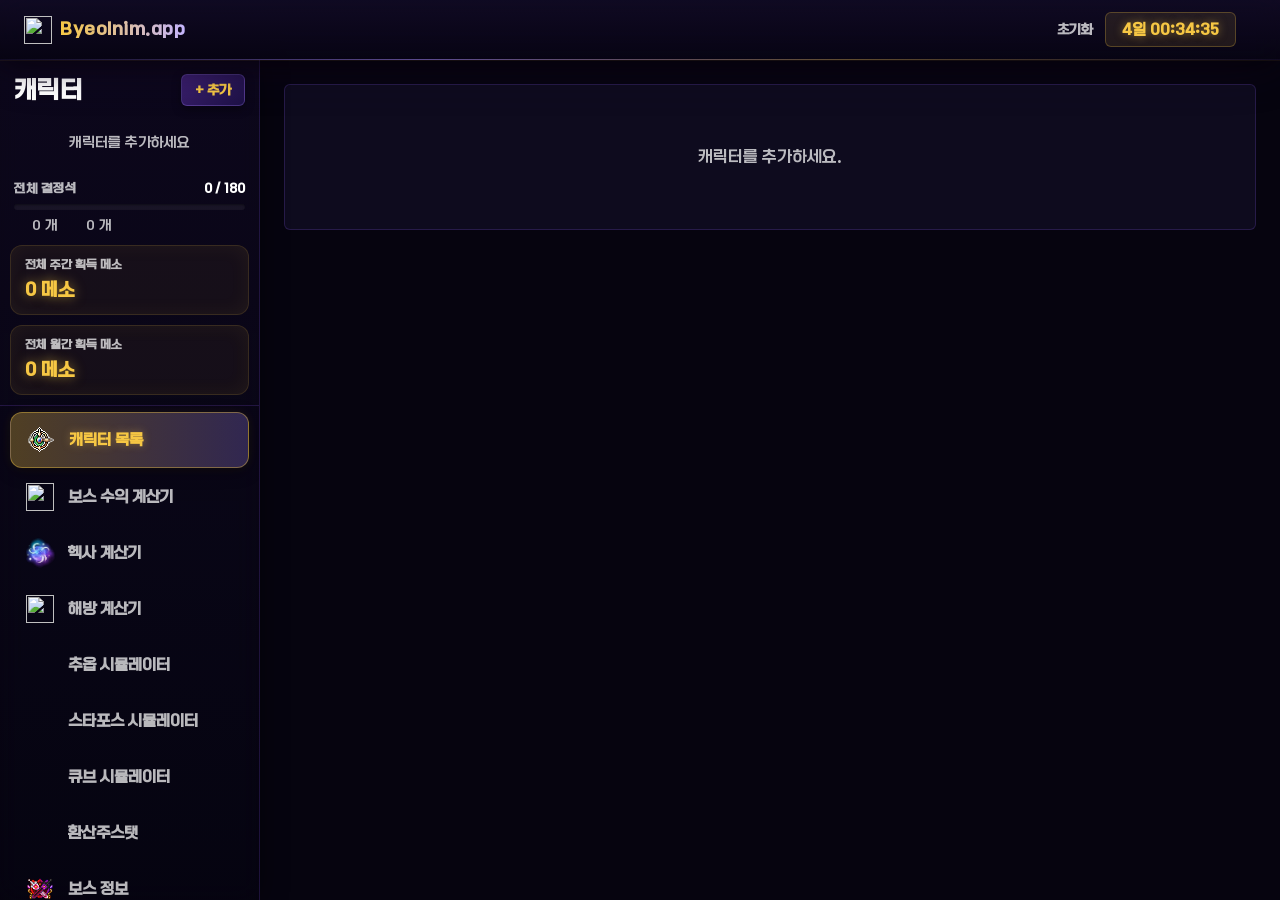
==== GMS_WEEK_BOSS/index.html @ 5c8f7746 "fix: 설정 버튼 사이드바 nav 목록에 포함" ====
<!DOCTYPE html>
<html lang="ko">
<head>
  <meta charset="UTF-8" />
  <meta name="viewport" content="width=device-width, initial-scale=1.0" />
  <title>Byeolnim.app</title>
  <link rel="stylesheet" href="style.css" />
  <link rel="icon" href="images/etc/MapleStory_logo.png" type="image/png" />
</head>
<body>

<!-- ═══════════ HEADER ═══════════ -->
<header class="header">
  <button class="hamburger" id="btnHamburger" aria-label="메뉴"><span></span><span></span><span></span></button>
  <div class="header__logo" id="headerLogo" style="cursor:pointer">
    <img src="images/etc/MapleStory_logo.png" class="header__maple-img" alt="">
    <span class="header__title">Byeolnim.app</span>
  </div>
  <div class="header__center">
    <span class="header__rlabel">초기화</span>
    <span class="header__timer" id="resetTimer">--일 --:--:--</span>
  </div>
  <div class="header__right"></div>
</header>

<!-- ═══════════ APP BODY ═══════════ -->
<div class="app">

  <div class="sidebar-overlay" id="sidebarOverlay"></div>

  <!-- ── SIDEBAR ── -->
  <aside class="sidebar">
    <!-- 캐릭터 영역 -->
    <div class="sb-char-area">
      <div class="sb-char-head">
        <span class="sb-label">캐릭터</span>
        <button class="sbtn sbtn--add" id="btnAddChar">+ 추가</button>
      </div>
      <ul class="char-list" id="charList"></ul>
      <div class="crystal-bar">
        <div class="crystal-bar__row">
          <span class="crystal-bar__label">전체 결정석</span>
          <span class="crystal-bar__count" id="totalCrystalCount">0 / 180</span>
        </div>
        <div class="crystal-bar__track"><div class="crystal-bar__fill" id="totalCrystalFill" style="width:0%"></div></div>
        <div class="crystal-bar__detail">
          <span class="crystal-bar__type"><img src="images/icons/daily.webp" class="crystal-icon" alt=""><span id="totalCrystalWeekly">0</span>개</span>
          <span class="crystal-bar__type"><img src="images/icons/monthly.webp" class="crystal-icon" alt=""><span id="totalCrystalMonthly">0</span>개</span>
        </div>
      </div>
      <div class="sb-weekmeso">
        <span class="sb-weekmeso__label">전체 주간 획득 메소</span>
        <span class="sb-weekmeso__val" id="totalWeekMeso">0 메소</span>
      </div>
      <div class="sb-weekmeso">
        <span class="sb-weekmeso__label">전체 월간 획득 메소</span>
        <span class="sb-weekmeso__val" id="totalMonthMeso">0 메소</span>
      </div>
    </div>

    <!-- 네비게이션 -->
    <nav class="sb-nav">
      <button class="sb-nav__item active" data-sec="charinfo">
        <span class="sb-nav__icon-wrap"><img class="sb-nav__icon" src="images/icons/info.webp" alt="" onerror="this.style.display='none'"></span><span>캐릭터 목록</span>
      </button>
      <button class="sb-nav__item" data-sec="boss">
        <span class="sb-nav__icon-wrap"><img class="sb-nav__icon" src="images/icons/daily.webp" alt=""></span><span>보스 수익 계산기</span>
      </button>
      <button class="sb-nav__item" data-sec="hexa">
        <span class="sb-nav__icon-wrap"><img class="sb-nav__icon" src="images/icons/fragment.webp" alt=""></span><span>헥사 계산기</span>
      </button>
      <button class="sb-nav__item" data-sec="liberation">
        <span class="sb-nav__icon-wrap"><img class="sb-nav__icon" src="images/icons/Destiny.webp" alt=""></span><span>해방 계산기</span>
      </button>
      <button class="sb-nav__item" data-sec="addoption">
        <span class="sb-nav__icon-wrap"><img class="sb-nav__icon" src="images/icons/Black_Rebirth_Flame.png" alt="" onerror="this.style.display='none'"></span><span>추옵 시뮬레이터</span>
      </button>
      <button class="sb-nav__item" data-sec="starforce">
        <span class="sb-nav__icon-wrap"><img class="sb-nav__icon" src="images/icons/Golden_Hammer.png" alt="" onerror="this.style.display='none'"></span><span>스타포스 시뮬레이터</span>
      </button>
      <button class="sb-nav__item" data-sec="cube">
        <span class="sb-nav__icon-wrap"><img class="sb-nav__icon" src="images/icons/Cube.png" alt="" onerror="this.style.display='none'"></span><span>큐브 시뮬레이터</span>
      </button>
      <button class="sb-nav__item" data-sec="statocr">
        <span class="sb-nav__icon-wrap"><img class="sb-nav__icon" src="images/icons/Etc_Magic_Whetstone.png" alt="" onerror="this.style.display='none'"></span><span>환산주스탯</span>
      </button>
      <button class="sb-nav__item" data-sec="bosshp">
        <span class="sb-nav__icon-wrap"><img class="sb-nav__icon" src="images/icons/boss.webp" alt="" onerror="this.style.display='none'"></span><span>보스 정보</span>
      </button>
      <button class="sb-nav__item" id="sbBtnSettings">
        <span class="sb-nav__icon-wrap"></span><span>설정</span>
      </button>
    </nav>
  </aside>

  <!-- ── MAIN ── -->
  <main class="content">

    <!-- ══════ 캐릭터 정보 ══════ -->
    <section class="sec active" id="sec-charinfo">
      <div id="charInfoBody"></div>
    </section>

    <!-- ══════ 주보 트래커 ══════ -->
    <section class="sec" id="sec-boss">
      <div class="boss-panel">
        <div class="boss-panel__head">
          <span class="boss-panel__charname" id="bossCharName">캐릭터를 선택하세요</span>
          <div class="boss-panel__headr">
            <span class="boss-crystal-count" id="btnCrystalCount"></span>
            <button class="pill pill--red" id="btnResetBoss">초기화</button>
          </div>
        </div>
        <div class="boss-table-wrap">
          <table class="boss-table">
            <colgroup><col style="width:300px"/><col/><col style="width:130px"/><col style="width:200px"/></colgroup>
            <thead><tr><th>보스</th><th>난이도 선택</th><th>파티원</th><th>수익</th></tr></thead>
            <tbody id="bossTableBody"></tbody>
          </table>
        </div>
        <!-- 대여템 섹션 -->
        <div class="rental-section">
          <div class="rental-header">
            <span class="rental-title">아이템 대여</span>
            <span class="rental-cost-label" id="rentalCostLabel"></span>
          </div>
          <div class="rental-slots" id="rentalSlots"></div>
          <div class="rental-footer">
            <label class="rental-wed-label">
              <input type="checkbox" id="rentalWed" />
              수요일 대여 : 1회 대여 후 2주치 격파
            </label>
            <span class="rental-notice">(수요일 대여 체크 시, 주간 결산보다 월말 결산이 정확합니다)</span>
          </div>
        </div>
        <div class="boss-total">
          <span class="boss-total__label">이번 주 예상 수익</span>
          <span class="boss-total__val" id="weeklyTotal">0 메소</span>
        </div>
        <div class="boss-total boss-total--month">
          <span class="boss-total__label">이번 달 예상 수익 <span class="boss-total__sub" id="monthResetCount"></span></span>
          <span class="boss-total__val boss-total__val--month" id="monthlyTotal">0 메소</span>
        </div>
      </div>
    </section>

    <!-- ══════ 헥사 계산기 ══════ -->
    <section class="sec" id="sec-hexa">
      <div class="sec-head"><h2 class="sec-title">헥사 매트릭스 솔 에르다 계산기</h2></div>

      <div class="hexa-layout">
        <!-- 입력 -->
        <div class="card">
          <div class="card__title">보유 현황</div>
          <div class="hexa-field-group">
            <div class="hexa-row">
              <span class="hexa-label"><img src="images/skill/Common/sol_erda.webp" class="hx-node-icon" alt="">보유 솔 에르다</span>
              <input class="inp" id="hxHaveSE" type="number" value="0" min="0" max="20" placeholder="0" />
            </div>
            <div class="hexa-row">
              <span class="hexa-label"><img src="images/skill/Common/fragment.webp" class="hx-node-icon" alt="">보유 솔 에르다 조각</span>
              <input class="inp" id="hxHaveSEF" type="number" value="0" min="0" placeholder="0" />
            </div>
          </div>

          <div class="card__title mt16">스킬 코어</div>
          <div id="hxSkillList" class="hexa-support-list"></div>

          <div class="card__title mt16">마스터리 코어</div>
          <div id="hxMasteryList" class="hexa-support-list"></div>

          <div class="card__title mt16">강화 코어</div>
          <div id="hxBoostList" class="hexa-support-list"></div>

          <div class="card__title mt16">공용 코어</div>
          <div id="hxCommonList" class="hexa-support-list"></div>

          <button class="sbtn sbtn--primary mt16 w100" id="hxCalc">계산하기</button>
        </div>

        <!-- 결과 -->
        <div class="card">
          <div class="card__title">필요량 계산 결과</div>
          <div id="hxResult" class="hexa-result">
            <p class="empty">계산하기를 눌러주세요.</p>
          </div>
        </div>
      </div>
    </section>

    <!-- ══════ 해방 계산기 ══════ -->
    <section class="sec" id="sec-addoption"></section>

    <section class="sec" id="sec-liberation">
      <div class="sec-head"><h2 class="sec-title">무기 해방 계산기</h2></div>

      <div class="lib-tabs">
        <button class="lib-tab active" data-lib="genesis"><img src="images/icons/Jenesis.png" class="lib-tab__icon" alt="">제네시스 해방</button>
        <button class="lib-tab" data-lib="destiny"><img src="images/icons/Destiny.webp" class="lib-tab__icon" alt="">데스티니 해방</button>
      </div>

      <div id="lib-genesis" class="lib-panel active"></div>
      <div id="lib-destiny" class="lib-panel"></div>
    </section>

    <!-- ══════ 스타포스 시뮬레이터 ══════ -->
    <section class="sec" id="sec-starforce">
      <div class="sec-head"><h2 class="sec-title">스타포스 시뮬레이터</h2></div>
      <!-- 탭 -->
      <div class="sf-tabs">
        <button class="sf-tab active" data-sftab="expected">기댓값 계산기</button>
        <button class="sf-tab" data-sftab="simulate">강화 시뮬레이터</button>
      </div>
      <hr class="sec-sep" />

      <!-- 공유 설정 + 우측 콘텐츠 -->
      <div class="sf-layout">
        <!-- 좌측: 공유 설정 카드 -->
        <div class="card" style="display:flex;flex-direction:column;gap:16px">
          <div>
            <div class="card__title">장비 설정</div>
            <div class="form-grid" style="grid-template-columns:1fr 1fr 1fr;gap:10px;margin-top:10px">
              <div class="field"><label class="field__label">장비 레벨</label><input class="inp" id="sfLevel" type="number" value="200" min="100" max="300" step="10" /></div>
              <div class="field"><label class="field__label">현재 스타포스</label><input class="inp" id="sfFrom" type="number" value="0" min="0" max="29" /></div>
              <div class="field"><label class="field__label">목표 스타포스</label><input class="inp" id="sfTo" type="number" value="22" min="1" max="30" /></div>
            </div>
          </div>
          <div>
            <div class="card__title">강화 단계 <span style="font-size:.75rem;font-weight:400;color:var(--text-sub)">(GMS 전용 · 15→22성)</span></div>
            <div id="sfStageGrid" style="margin-top:10px;display:flex;flex-direction:column;gap:6px"></div>
          </div>
          <div>
            <div class="card__title">스타포스 이벤트</div>
            <div class="sf-toggle-group" id="sfEventGroup" style="margin-top:8px">
              <button class="sf-toggle active" data-val="none">없음</button>
              <button class="sf-toggle" data-val="shining">샤이닝 스타포스</button>
            </div>
          </div>
          <div>
            <div class="card__title">MVP 할인</div>
            <div class="sf-toggle-group" id="sfMvpGroup" style="margin-top:8px">
              <button class="sf-toggle active" data-val="0">없음</button>
              <button class="sf-toggle" data-val="0.03">실버 3%</button>
              <button class="sf-toggle" data-val="0.05">골드 5%</button>
              <button class="sf-toggle" data-val="0.10">다이아 10%</button>
            </div>
          </div>
          <!-- 기댓값 버튼 -->
          <div id="sfBtnWrapExpected">
            <button class="sbtn sbtn--ghost w100" id="sfBtnExpected">기댓값 계산</button>
          </div>
          <!-- 강화 버튼 -->
          <div id="sfBtnWrapSimulate" style="display:none;grid-template-columns:1fr 1fr;gap:8px">
            <button class="sbtn sbtn--primary" id="sfBtn1">강화 1회</button>
            <button class="sbtn sbtn--primary" id="sfBtnAuto">자동 강화</button>
            <button class="sbtn sbtn--ghost" id="sfBtnReset" style="grid-column:1/-1">초기화</button>
          </div>
        </div>

        <!-- 우측: 기댓값 탭 -->
        <div class="sf-right" id="sfRightExpected">
          <div class="card sf-chart-card">
            <div class="sf-chart-header">
              <span class="sf-chart-lbl">소모 비용</span>
            </div>
            <div class="sf-chart-box">
              <canvas id="sfChart"></canvas>
            </div>
            <div class="sf-my-meso" id="sfMyMesoWrap">
              <div class="sf-bidir">
                <div class="sf-bidir__field">
                  <label class="sf-bidir__lbl">상위 %</label>
                  <input id="sfInputPct" class="inp sf-bidir__inp" type="number" min="0" max="100" step="0.1" placeholder="–"/>
                </div>
                <div class="sf-bidir__arrow">⇄</div>
                <div class="sf-bidir__field">
                  <label class="sf-bidir__lbl">메소</label>
                  <input id="sfInputMeso" class="inp sf-bidir__inp" type="number" min="0" placeholder="–"/>
                </div>
              </div>
              <div id="sfMyMesoResult"></div>
            </div>
          </div>
          <div class="card sf-chart-card">
            <div class="sf-chart-header">
              <span class="sf-chart-lbl">소모 장비</span>
            </div>
            <div class="sf-chart-box">
              <canvas id="sfDestroyChart"></canvas>
            </div>
            <div class="sf-my-meso" id="sfMyDestroyWrap">
              <div class="sf-bidir">
                <div class="sf-bidir__field">
                  <label class="sf-bidir__lbl">상위 %</label>
                  <input id="sfInputDestroyPct" class="inp sf-bidir__inp" type="number" min="0" max="100" step="0.1" placeholder="–"/>
                </div>
                <div class="sf-bidir__arrow">⇄</div>
                <div class="sf-bidir__field">
                  <label class="sf-bidir__lbl">개</label>
                  <input id="sfInputDestroyCount" class="inp sf-bidir__inp" type="number" min="0" placeholder="–"/>
                </div>
              </div>
              <div id="sfDestroyResult"></div>
            </div>
          </div>
        </div>

        <!-- 우측: 강화 탭 -->
        <div class="sf-right" id="sfRightSimulate" style="display:none">
          <div class="card">
            <div class="card__title">강화 결과</div>
            <div id="sfSpentWrap" style="display:none;margin-top:8px">
              <div class="sf-res-item" style="border:none;padding:0 0 8px">
                <span class="sf-res-label">누적 소모 메소</span>
                <span class="sf-res-val big" id="sfSpentVal">0</span>
              </div>
              <hr style="border:none;border-top:1px solid var(--border);margin:0 0 8px">
            </div>
            <div id="sfResult"><p class="empty">강화 버튼을 눌러주세요.</p></div>
          </div>
        </div>
      </div>
    </section>

    <!-- ══════ 큐브 시뮬레이터 ══════ -->
    <section class="sec" id="sec-cube">
      <div class="sec-head"><h2 class="sec-title">큐브 기댓값 계산기</h2></div>

      <div class="sf-layout">
        <!-- 설정 카드 -->
        <div class="card">
          <div class="card__title">설정</div>

          <div class="field">
            <label class="field__label">큐브 종류</label>
            <div class="cube-type-grid">
              <button class="cube-type-btn" data-type="craft">
                <img src="images/icons/Hard.png" alt="">
                <span>장인의 큐브</span>
              </button>
              <button class="cube-type-btn" data-type="master">
                <img src="images/icons/Solid.png" alt="">
                <span>명장의 큐브</span>
              </button>
              <button class="cube-type-btn active" data-type="red">
                <img src="images/icons/Glowing.png" alt="">
                <span>레드 큐브</span>
              </button>
              <button class="cube-type-btn" data-type="black">
                <img src="images/icons/Bright.png" alt="">
                <span>블랙 큐브</span>
              </button>
            </div>
          </div>

          <div class="form-grid mt16">
            <div class="field">
              <label class="field__label">부위</label>
              <select class="sel" id="cubePart"></select>
            </div>
            <div class="field">
              <label class="field__label">아이템 레벨</label>
              <input class="inp" id="cubeLevel" type="number" value="200" min="1" max="300" placeholder="아이템 레벨">
            </div>
          </div>

          <div class="field mt8">
            <label class="field__label">잠재능력 등급</label>
            <select class="sel" id="cubeGrade"></select>
          </div>

          <div class="card__title mt16">옵션 설정</div>
          <div id="cubeSetContainer"></div>
          <button class="sbtn sbtn--ghost cube-btn-full mt8" id="cubeAddSetBtn">+ 옵션 세트 추가</button>

          <div class="cube-btns">
            <button class="sbtn sbtn--ghost cube-btn-full" id="cubeExpectedBtn">기댓값 계산</button>
          </div>
        </div>

        <!-- 결과 카드 -->
        <div class="card">
          <div class="card__title">결과</div>
          <div id="cubeResults"><p class="empty">결과가 없습니다.</p></div>
        </div>
      </div>
    </section>

    <!-- ══════ 환산주스탯 도우미 ══════ -->
    <section class="sec" id="sec-statocr"></section>

    <!-- ══════ 보스 HP 카드 ══════ -->
    <section class="sec" id="sec-bosshp">
      <div class="sec-head">
        <h2 class="sec-title">보스 HP 카드</h2>
      </div>

      <!-- 5% 빠른 참조 -->
      <div class="bus-panel">
        <div class="bus-panel__head">
          <span class="bus-panel__title">test</span>
        </div>
        <div id="busTable" class="bus-table-wrap"></div>
      </div>

      <div id="bossHPCards" class="bhp-grid"></div>
    </section>


  </main>
</div>

<!-- ═══════════ MODAL: 캐릭터 ═══════════ -->
<div class="overlay" id="overlayChar">
  <div class="modal">
    <div class="modal__head">
      <span class="modal__title" id="modalCharTitle">캐릭터 추가</span>
      <button class="modal__close" id="modalCharClose">×</button>
    </div>
    <div class="modal__body">
      <div class="lookup-box">
        <div class="lookup-box__title">GMS 랭킹에서 불러오기</div>
        <div class="lookup-box__row">
          <input class="inp" id="lkName" placeholder="GMS 캐릭터명 (영문)" autocomplete="off" />
          <button class="sbtn sbtn--primary" id="lkBtn">조회</button>
        </div>
      </div>
      <div class="lookup-box__result" id="lkResult"></div>
      <input type="hidden" id="inpName" />
      <input type="hidden" id="inpLevel" />
      <input type="hidden" id="inpJob" />
      <input type="hidden" id="inpJobSearch" />
      <div class="job-grid job-grid--hidden" id="jobGrid"></div>
    </div>
    <div class="modal__foot">
      <button class="sbtn sbtn--ghost" id="modalCharCancel">취소</button>
      <button class="sbtn sbtn--primary" id="modalCharSave">저장</button>
    </div>
  </div>
</div>

<!-- ═══════════ MODAL: 큐브 결과 ═══════════ -->
<div class="overlay" id="overlayCubeResult" style="display:none">
  <div class="modal modal--cube-result">
    <div class="modal__head">
      <span class="modal__title">큐브 기댓값 결과</span>
      <button class="modal__close" id="cubeResultClose">×</button>
    </div>
    <div class="cube-result-body">
      <div class="cube-result-left">
        <div class="card__title mb8">기댓값</div>
        <div class="cube-result-stats"></div>
      </div>
      <div class="cube-result-right">
        <div class="card__title mb8">만족하는 조합</div>
        <div class="cube-result-combos"></div>
      </div>
    </div>
  </div>
</div>

<!-- ═══════════ MODAL: 설정 ═══════════ -->
<div class="overlay" id="overlaySettings">
  <div class="modal modal--settings">
    <div class="modal__head">
      <span class="modal__title">설정</span>
      <button class="modal__close" id="settingsClose">×</button>
    </div>
    <div class="modal__body settings-grid">
      <div class="settings-box">
        <div class="settings-box__title">글꼴</div>
        <div class="settings-font-btns">
          <button class="sbtn" data-font="고딕" style="font-family:'고딕',sans-serif">고딕</button>
          <button class="sbtn" data-font="Maple" style="font-family:'Maple',sans-serif">Maple</button>
          <button class="sbtn" data-font="8bit" style="font-family:'8bit',sans-serif">8bit</button>
        </div>
      </div>
      <div class="settings-box">
        <div class="settings-box__title">데이터 저장</div>
        <p class="settings-box__desc">현재 데이터를 JSON 파일로 내보냅니다.</p>
        <button class="sbtn sbtn--ghost" id="btnExport">저장하기</button>
      </div>
      <div class="settings-box">
        <div class="settings-box__title">데이터 불러오기</div>
        <p class="settings-box__desc">JSON 파일을 불러와 데이터를 복원합니다.</p>
        <button class="sbtn sbtn--ghost" id="btnImport">불러오기</button>
        <input type="file" id="fileImport" accept=".json" style="display:none" />
      </div>
      <div class="settings-box">
        <div class="settings-box__title">데이터 초기화</div>
        <p class="settings-box__desc">모든 데이터를 삭제하고 초기 상태로 되돌립니다.</p>
        <button class="sbtn sbtn--danger" id="btnResetAll">초기화</button>
      </div>
    </div>
  </div>
</div>

<!-- ═══════════ MODAL: 확인 ═══════════ -->
<div class="overlay" id="overlayConfirm">
  <div class="modal modal--sm">
    <div class="modal__head"><span class="modal__title">삭제 확인</span>
      <button class="modal__close" id="confirmClose">×</button></div>
    <div class="modal__body"><p id="confirmMsg" style="color:var(--text-sub)"></p></div>
    <div class="modal__foot">
      <button class="sbtn sbtn--ghost" id="confirmCancel">취소</button>
      <button class="sbtn sbtn--danger" id="confirmOk">삭제</button>
    </div>
  </div>
</div>

<script src="https://cdn.jsdelivr.net/npm/chart.js"></script>
<script src="data.js"></script>
<script src="data_hexa.js"></script>
<script src="data_starforce.js"></script>
<script src="data_bosshp.js"></script>
<script src="data_liberation.js"></script>
<script src="cube_data.js"></script>
<script src="cube_table.js"></script>
<script src="starforce.js"></script>
<script src="app.js"></script>
<script src="hexa.js"></script>
<script src="liberation.js"></script>
<script src="starforce_sim.js"></script>
<script src="cube.js"></script>
<script src="addoption.js"></script>
<script src="stat.js"></script>
<script src="bosshp.js"></script>
</body>
</html>
---- GMS_WEEK_BOSS/style.css ----
﻿/* =============================================
   GMS 怨꾩궛湲???style.css  (臾띠쓬1: 泥?줉 ?ㅽ겕 ?뚮쭏 + ?고듃)
   ============================================= */

/* ?? @font-face ?? */
@font-face {
  font-family: '고딕';
  src: url('font/ONE_Mobile_Title.ttf') format('truetype');
  font-weight: normal; font-style: normal;
}
@font-face {
  font-family: 'Maple';
  src: url('font/Maple.ttf') format('truetype');
  font-weight: normal; font-style: normal;
}
@font-face {
  font-family: '8bit';
  src: url('font/8bit.ttf') format('truetype');
  font-weight: normal; font-style: normal;
}

/* ?? CSS 蹂???? */
*,*::before,*::after { box-sizing: border-box; margin: 0; padding: 0; }
:root {
  /* 諛곌꼍 ??蹂꾨떂 ?곗＜ ?ㅽ겕 */
  --bg:      #06040f;
  --bg2:     #0d0920;
  --bg3:     #130e2a;
  --bg-card: #0e0b1e;
  --bg-hover:#1a1438;

  /* ?띿뒪??*/
  --text:     #ffffff;
  --text-sub: rgba(255,255,255,.72);
  --text-dim: rgba(255,255,255,.42);

  /* ?뚮몢由?*/
  --border:   rgba(139,92,246,.2);
  --border-hl:rgba(167,139,250,.45);

  /* 洹몃┝??*/
  --shadow:    0 2px 8px rgba(0,0,0,.4);
  --shadow-md: 0 6px 24px rgba(0,0,0,.55);
  --shadow-lg: 0 16px 48px rgba(0,0,0,.7);

  /* 硫붿씤 洹몃씪?곗씠?????곗＜ 蹂대씪 */
  --grad:       linear-gradient(135deg,#3b1f6e 0%,#1d1145 100%);
  --grad-soft:  linear-gradient(180deg,#0f0922 0%,#06040f 100%);
  --grad-card:  linear-gradient(160deg,#140e28 0%,#0c0820 100%);
  --grad-sheen: linear-gradient(180deg,rgba(255,255,255,.06) 0%,rgba(255,255,255,0) 60%);
  --grad-gold:  linear-gradient(135deg,#f0d080 0%,#c8903a 100%);

  /* ?ъ씤??而щ윭 */
  --primary:   #a78bfa;   /* ?쇰깽??*/
  --primary-d: #7c3aed;
  --primary-l: rgba(167,139,250,.12);
  --accent:    #f6c744;   /* 蹂꾨튆 怨⑤뱶 */
  --gold:      #d8b15a;
  --danger:    #f05060;
  --danger-l:  rgba(240,80,96,.14);
  --success:   #3dd68c;
  --success-l: rgba(61,214,140,.12);

  /* ?쒖씠??*/
  --easy-bg:    #3cc47d; --easy-fg:    #fff;
  --normal-bg:  #5bc8f5; --normal-fg:  #fff;
  --hard-bg:    #c0186e; --hard-fg:    #fff;
  --chaos-bg:   #1c1c1c; --chaos-fg:   #c8924a;
  --extreme-bg: #1c1c1c; --extreme-fg: #e0473c;

  /* 諛섍꼍 */
  --radius-sm:  4px;
  --radius:     6px;
  --radius-lg:  8px;
  --radius-pill:999px;
}

/* ?? 湲곕낯 ?? */
/* ?? 蹂?罹붾쾭???? */
#starCanvas {
  position: fixed; top: 0; left: 0;
  width: 100%; height: 100%;
  pointer-events: none; z-index: 0;
}
.header, .app, .overlay { position: relative; z-index: 1; }

html { font-size: 17px; }
body {
  font-family: '고딕', 'Segoe UI', 'Malgun Gothic', sans-serif;
  background: #06040f;
  background-attachment: fixed;
  color: var(--text);
  min-height: 100vh;
  display: flex;
  flex-direction: column;
  line-height: 1.55;
}
ul { list-style: none; }
img { display: block; }
button { cursor: pointer; border: none; background: none; font: inherit; color: inherit; }
::-webkit-scrollbar { width: 5px; height: 5px; }
::-webkit-scrollbar-track { background: transparent; }
::-webkit-scrollbar-thumb { background: rgba(139,92,246,.3); border-radius: 99px; }
::-webkit-scrollbar-thumb:hover { background: var(--primary); }
@media (max-width: 768px) {
  ::-webkit-scrollbar { display: none; }
  * { scrollbar-width: none; -ms-overflow-style: none; }
}

/* ?? HEADER ?? */
.header {
  height: 60px;
  background: rgba(6,4,15,.75);
  
  
  border-bottom: 1px solid rgba(167,139,250,.2);
  display: flex; align-items: center;
  padding: 0 24px; gap: 20px;
  flex-shrink: 0; position: sticky; top: 0; z-index: 100;
  box-shadow: 0 1px 0 rgba(246,199,68,.06), 0 4px 32px rgba(0,0,0,.7), 0 0 60px rgba(88,28,135,.15);
}
.header__logo { display: flex; align-items: center; gap: 8px; }
.header__maple-img { width: 28px; height: 28px; object-fit: contain; }
.header__title {
  font-size: 1rem; font-weight: 800; letter-spacing: .5px;
  background: linear-gradient(90deg, #f6c744 0%, #c4b5fd 100%);
  -webkit-background-clip: text; background-clip: text;
  -webkit-text-fill-color: transparent;
}
.header__center { margin-left: auto; display: flex; align-items: center; gap: 12px; }
.header__rlabel { font-size: .75rem; color: var(--text-sub); font-weight: 600; }
.header__timer {
  font-size: .88rem; font-weight: 800; color: var(--accent);
  background: rgba(246,199,68,.1);
  border: 1px solid rgba(246,199,68,.25);
  padding: 5px 16px; border-radius: 6px;
  font-variant-numeric: tabular-nums;
  text-shadow: 0 0 8px rgba(246,199,68,.5);
}
.header__right { display: flex; gap: 6px; align-items: center; }
.hbtn {
  padding: 6px 16px; border-radius: 6px;
  font-size: .78rem; font-weight: 800; letter-spacing: .3px;
  color: #c4b5fd;
  background: linear-gradient(135deg, #1e1245 0%, #150d35 100%);
  border: 1.5px solid rgba(139,92,246,.45);
  transition: background .2s, border-color .2s, color .2s, box-shadow .2s;
  box-shadow: 0 0 0 0 transparent, 0 2px 8px rgba(0,0,0,.5), inset 0 1px 0 rgba(255,255,255,.08);
}
.hbtn:hover {
  background: linear-gradient(135deg, #2d1a6e 0%, #1a0f45 100%);
  border-color: var(--primary);
  color: #fff;
  box-shadow: 0 0 16px rgba(139,92,246,.45), 0 2px 8px rgba(0,0,0,.5), inset 0 1px 0 rgba(255,255,255,.1);
}
.hbtn:active {
  transform: scale(.96);
  box-shadow: 0 0 8px rgba(139,92,246,.3);
}
.font-dd { position: relative; }
.font-dd__btn {
  padding: 6px 28px 6px 13px; border-radius: var(--radius-pill);
  font-size: .78rem; font-weight: 800; letter-spacing: .2px;
  color: #c4b5fd;
  background:
    url("data:image/svg+xml,%3Csvg xmlns='http://www.w3.org/2000/svg' width='10' height='6' viewBox='0 0 10 6'%3E%3Cpath d='M0 0l5 6 5-6z' fill='%23a78bfa'/%3E%3C/svg%3E") no-repeat right 10px center,
    linear-gradient(135deg, #1e1245 0%, #150d35 100%);
  border: 1.5px solid rgba(139,92,246,.45);
  cursor: pointer; transition: .2s;
  box-shadow: 0 2px 8px rgba(0,0,0,.5), inset 0 1px 0 rgba(255,255,255,.08);
  white-space: nowrap;
}
.font-dd__btn:hover { border-color: var(--primary); color: #fff; box-shadow: 0 0 16px rgba(139,92,246,.45), 0 2px 8px rgba(0,0,0,.5); }
.font-dd__menu {
  display: none; position: absolute; right: 0; top: calc(100% + 6px);
  background: #150d35; border: 1.5px solid rgba(139,92,246,.45);
  border-radius: 10px; overflow: hidden;
  box-shadow: 0 8px 24px rgba(0,0,0,.6);
  z-index: 9999; min-width: 100%;
}
.font-dd__menu.open { display: block; }
.font-dd__item {
  display: block; width: 100%; padding: 9px 18px;
  font-size: .85rem; font-weight: 700;
  color: #c4b5fd; background: transparent; border: none;
  cursor: pointer; text-align: left; transition: background .15s;
}
.font-dd__item:hover, .font-dd__item.active { background: rgba(139,92,246,.25); color: #fff; }

/* ?? APP ?? */
.app { display: grid; grid-template-columns: 260px 1fr; flex: 1; min-height: calc(100vh - 60px); min-width: 1100px; }

/* ?? SIDEBAR ?? */
.sidebar {
  background: rgba(8,5,20,.6);
  
  
  border-right: 1px solid rgba(139,92,246,.18);
  display: flex; flex-direction: column;
  position: sticky; top: 60px;
  height: calc(100vh - 60px); overflow-y: auto;
  box-shadow: 2px 0 24px rgba(0,0,0,.4);
}

/* ?쒕쾭 ?좉? (NA / EU) */
.region-toggle {
  display: flex; gap: 4px;
  margin: 12px 12px 6px;
  background: rgba(255,255,255,.03);
  border: 1px solid rgba(139,92,246,.25);
  border-radius: var(--radius-pill); padding: 4px;
}
.region-toggle__btn {
  flex: 1; padding: 7px 0;
  border-radius: var(--radius-pill);
  font-size: .8rem; font-weight: 800;
  color: var(--text-sub); transition: .18s;
  letter-spacing: .6px;
}
.region-toggle__btn:hover { color: var(--text); }
.region-toggle__btn.active {
  background: var(--grad);
  color: var(--accent);
  box-shadow: 0 3px 12px rgba(0,0,0,.4);
  text-shadow: 0 0 8px rgba(246,199,68,.4);
}

/* 罹먮┃???곸뿭 */
.sb-char-area { border-bottom: 1px solid var(--border); }
.sb-char-head {
  display: flex; align-items: center;
  justify-content: space-between;
  padding: 12px 14px 8px;
}
.sb-label {
  font-size: 1.4rem; font-weight: 900;
  color: var(--text);
  white-space: nowrap; overflow: hidden; text-overflow: ellipsis;
  max-width: 140px;
}
.char-list { padding: 0 10px 6px; display: flex; flex-direction: column; gap: 6px; }

/* char card */
.char-card {
  background: rgba(15,10,32,.7);
  
  
  border: 1px solid rgba(139,92,246,.2);
  border-radius: var(--radius);
  cursor: pointer; overflow: hidden;
  transition: transform .2s, box-shadow .2s, border-color .2s;
  box-shadow: 0 2px 12px rgba(0,0,0,.4);
}
.char-card:hover { transform: translateY(-2px); box-shadow: 0 6px 24px rgba(0,0,0,.55), 0 0 14px rgba(139,92,246,.15); border-color: rgba(167,139,250,.4); }
.char-card.dragging { opacity: .35; cursor: grabbing; }
.char-card.drag-over { border-color: var(--primary); box-shadow: 0 0 0 2px var(--primary); }
.char-card[draggable="true"] { cursor: grab; }
.char-card.active {
  border-color: #f5c842;
  box-shadow: 0 0 0 1px #f5c842, 0 0 20px rgba(245,200,66,.25), 0 4px 16px rgba(0,0,0,.5);
  animation: card-sparkle 2.4s ease-in-out infinite;
}
@keyframes card-sparkle {
  0%,100% { box-shadow: 0 0 0 1px #f5c842, 0 0 14px rgba(245,200,66,.3), 0 4px 16px rgba(0,0,0,.5); }
  50%      { box-shadow: 0 0 0 1px #f5c842, 0 0 32px rgba(245,200,66,.7), 0 0 60px rgba(245,200,66,.25), 0 4px 16px rgba(0,0,0,.5); }
}

/* 移대뱶 ?대?: 醫??띿뒪??踰꾪듉, ??portrait */
.char-card__inner {
  display: flex; align-items: stretch; overflow: hidden;
}
.char-card__portrait {
  width: 50%; flex-shrink: 0;
  background: url('images/icons/bg.webp') center/cover, linear-gradient(160deg,#140d2e 0%,#08051a 100%);
  display: flex; align-items: flex-end; justify-content: center;
  overflow: hidden;
}
.char-card__portrait img { width: 130%; object-fit: contain; object-position: bottom center; }
.char-card__noimg { display: none; color: var(--text-dim); font-size: .65rem; font-weight: 800; }
.char-card__portrait--no .char-card__noimg { display: flex; align-items: center; justify-content: center; width: 100%; height: 100%; }
.char-card__txt {
  min-width: 0; flex: 1; display: flex; flex-direction: column;
  gap: 2px; padding: 10px 10px 8px 10px;
}
.char-card__name {
  font-size: .86rem; font-weight: 700;
  white-space: nowrap; overflow: hidden; text-overflow: ellipsis;
  color: var(--text);
}
.char-card__lv { color: var(--accent); font-weight: 800; font-size: .73rem; }
.char-card__world-line {
  display: flex; align-items: center; gap: 3px;
  font-size: .7rem; color: var(--text-sub); font-weight: 600;
}
.char-card__world-line img { width: 13px; height: 13px; object-fit: contain; }
.char-card__job-line { font-size: .68rem; color: var(--text-dim); }
.char-card__btns { display: flex; flex-direction: row; gap: 5px; margin-top: auto; padding-top: 6px; }
.ccbtn {
  padding: 3px 10px; border-radius: 6px;
  font-size: .65rem; font-weight: 800;
  transition: .12s; white-space: nowrap; text-align: center;
}
.ccbtn--edit { background: rgba(255,255,255,.08); color: var(--text-sub); }
.ccbtn--edit:hover { background: var(--primary); color: #000; }
.ccbtn--del { background: var(--danger-l); color: var(--danger); }
.ccbtn--del:hover { background: var(--danger); color: #fff; }

/* crystal bar */
.crystal-bar { padding: 8px 14px 10px; }
.crystal-bar__row { display: flex; justify-content: space-between; margin-bottom: 5px; }
.crystal-bar__detail { display: flex; gap: 10px; margin-top: 5px; }
.crystal-bar__type { display: flex; align-items: center; gap: 4px; font-size: .78rem; color: var(--text-sub); }
.crystal-icon { width: 14px; height: 14px; object-fit: contain; vertical-align: middle; }
.crystal-bar__label { font-size: .72rem; color: var(--text-sub); font-weight: 700; }
.crystal-bar__count { font-size: .72rem; font-weight: 800; color: var(--text); }
.crystal-bar__track {
  height: 6px; background: rgba(255,255,255,.06);
  border-radius: 99px; overflow: hidden;
  box-shadow: inset 0 1px 2px rgba(0,0,0,.4);
}
.crystal-bar__fill {
  height: 100%;
  background: linear-gradient(90deg, var(--primary), var(--accent));
  border-radius: 99px; transition: width .4s;
}

/* ?꾩껜 二쇨컙 ?띾뱷 硫붿냼 */
.sb-weekmeso {
  display: flex; flex-direction: column; gap: 2px;
  margin: 0 10px 10px;
  padding: 10px 14px;
  background: rgba(246,199,68,.05);
  border: 1px solid rgba(246,199,68,.15);
  border-radius: 12px;
  box-shadow: 0 0 20px rgba(246,199,68,.06) inset;
}
.sb-weekmeso__label { font-size: .68rem; font-weight: 700; color: var(--text-sub); }
.sb-weekmeso__val {
  font-size: 1.05rem; font-weight: 900;
  color: var(--accent);
  font-variant-numeric: tabular-nums;
  text-shadow: 0 0 12px rgba(246,199,68,.55);
}

/* sidebar nav */
.sb-nav {
  padding: 6px 10px 16px;
  display: flex; flex-direction: column; gap: 2px; flex: 0 0 auto;
}
.sb-bottom { margin-top: auto; border-top: 1px solid var(--border); padding: 6px 0; }
.sb-nav__item {
  display: flex; align-items: center; gap: 12px;
  padding: 11px 14px; border-radius: 12px;
  font-size: .88rem; font-weight: 600;
  color: var(--text-sub);
  transition: background .18s, color .18s, transform .18s;
  text-align: left; width: 100%;
}
.sb-nav__item:hover { background: rgba(255,255,255,.05); color: var(--text); transform: translateX(2px); }
@keyframes nav-grad {
  0%   { background-position: 0% 50%; }
  50%  { background-position: 100% 50%; }
  100% { background-position: 0% 50%; }
}
.sb-nav__item.active {
  background-image: linear-gradient(90deg, rgba(246,199,68,.55), rgba(180,140,255,.50), rgba(246,199,68,.55));
  background-size: 250% 100%;
  animation: nav-grad 2.5s ease infinite;
  border: 1px solid rgba(246,199,68,.4);
  color: var(--accent);
  box-shadow: 0 4px 16px rgba(0,0,0,.4), 0 0 12px rgba(246,199,68,.08);
  text-shadow: 0 0 8px rgba(246,199,68,.35);
}
.sb-nav__icon-wrap {
  width: 32px; height: 32px; flex-shrink: 0;
  display: inline-flex; align-items: center; justify-content: center;
}
.sb-nav__icon {
  object-fit: contain;
}
/* ?? nav ?꾩씠肄?媛쒕퀎 ?ш린 ?? */
.sb-nav__item[data-sec="charinfo"]   .sb-nav__icon { width: 26px; height: 26px; }
.sb-nav__item[data-sec="boss"]       .sb-nav__icon { width: 28px; height: 28px; }
.sb-nav__item[data-sec="hexa"]       .sb-nav__icon { width: 31px; height: 31px; }
.sb-nav__item[data-sec="liberation"] .sb-nav__icon { width: 28px; height: 28px; }
.sb-nav__item[data-sec="addoption"]  .sb-nav__icon { width: 28px; height: 28px; }
.sb-nav__item[data-sec="starforce"]  .sb-nav__icon { width: 25px; height: 25px; }
.sb-nav__item[data-sec="cube"]       .sb-nav__icon { width: 30px; height: 30px; }
.sb-nav__item[data-sec="bosshp"]     .sb-nav__icon { width: 26px; height: 26px; }
.sb-nav__item[data-sec="statocr"]    .sb-nav__icon { width: 26px; height: 26px; }
/* CSS ?꾩씠肄?(湲곗〈 ?좎? ??img ?쒓렇?먮뒗 ?곸슜 ???? */
.sb-nav__icon::before,.sb-nav__icon::after{content:'';position:absolute;display:block}
.sb-nav__icon--char::before{width:10px;height:10px;border-radius:50%;background:#8b5cf6;top:3px}
.sb-nav__icon--char::after{width:16px;height:8px;border-radius:8px 8px 4px 4px;background:#6d3dcc;bottom:3px}
.sb-nav__icon--boss::before{width:17px;height:17px;border-radius:50%;border:2px solid var(--primary)}
.sb-nav__icon--boss::after{width:4px;height:4px;border-radius:50%;background:var(--primary);box-shadow:8px 0 0 var(--primary)}
.sb-nav__icon--hexa::before{width:14px;height:14px;background:var(--primary);transform:rotate(45deg);border-radius:3px}
.sb-nav__icon--liberation::before{width:17px;height:2px;background:var(--accent);transform:rotate(40deg);border-radius:2px}
.sb-nav__icon--liberation::after{width:17px;height:2px;background:var(--accent);transform:rotate(-40deg);border-radius:2px}
.sb-nav__icon--starforce::before{width:16px;height:16px;background:#f6c84b;clip-path:polygon(50% 0,62% 35%,98% 35%,68% 56%,80% 96%,50% 72%,20% 96%,32% 56%,2% 35%,38% 35%)}
.sb-nav__icon--hp::before{width:16px;height:16px;border:2.5px solid var(--danger);border-radius:50% 50% 50% 0;transform:rotate(-45deg)}
.sb-nav__icon--force::before{width:17px;height:11px;border-radius:50%;background:linear-gradient(135deg,var(--primary),#3b82f6)}
.sb-nav__icon--force::after{width:11px;height:3px;border-radius:99px;background:rgba(255,255,255,.6);bottom:6px}

/* ?? CONTENT ?? */
.content {
  padding: 24px;
  display: flex; flex-direction: column; gap: 0;
  background: transparent;
  min-height: calc(100vh - 60px);
}
.sec { display: none; flex-direction: column; gap: 16px; }
.sec.active { display: flex; }

/* section header */
.sec-head { display: flex; align-items: center; gap: 12px; margin-bottom: 6px; }
.sec-title {
  font-size: 1.25rem; font-weight: 900; letter-spacing: -.3px;
  position: relative; padding-left: 14px; color: var(--text);
}
.sec-title::before {
  content: ''; position: absolute; left: 0; top: 50%;
  transform: translateY(-50%);
  width: 4px; height: .9em; border-radius: 99px;
  background: linear-gradient(180deg, #f6c744 0%, #a78bfa 100%);
  box-shadow: 0 0 10px rgba(246,199,68,.5), 0 0 20px rgba(167,139,250,.3);
}
.sec-badge {
  font-size: .68rem; font-weight: 800; letter-spacing: .3px;
  padding: 3px 10px; border-radius: var(--radius-pill);
  background: rgba(167,139,250,.15);
  color: var(--primary);
  border: 1px solid rgba(167,139,250,.3);
}

/* ?? CARD ?? */
.card {
  background: rgba(14,10,30,.65);
  
  
  border: 1px solid rgba(139,92,246,.22);
  border-radius: var(--radius);
  padding: 20px 22px;
  box-shadow: 0 4px 24px rgba(0,0,0,.5), inset 0 1px 0 rgba(255,255,255,.05);
  position: relative; overflow: hidden;
  transition: box-shadow .25s, border-color .25s, transform .25s;
}
.card::before {
  content: '';
  position: absolute; inset: 0;
  background: linear-gradient(135deg, rgba(167,139,250,.04) 0%, transparent 50%, rgba(246,199,68,.03) 100%);
  pointer-events: none;
}
.card:hover {
  box-shadow: 0 8px 40px rgba(0,0,0,.6), 0 0 20px rgba(139,92,246,.12), inset 0 1px 0 rgba(255,255,255,.07);
  border-color: rgba(167,139,250,.38);
  transform: translateY(-1px);
}
.card__title {
  font-size: 1.2rem; font-weight: 800;
  text-transform: uppercase; letter-spacing: .6px;
  color: var(--text-sub); margin-bottom: 14px;
}

/* ?? BOSS PANEL ?? */
.boss-panel {
  display: flex; flex-direction: column; gap: 0;
  background: rgba(13,9,32,.6);
  
  
  border: 1px solid rgba(139,92,246,.2);
  border-radius: var(--radius);
  box-shadow: 0 8px 32px rgba(0,0,0,.5), inset 0 1px 0 rgba(255,255,255,.04); overflow: hidden;
}
.boss-panel__head {
  display: flex; align-items: center; justify-content: space-between;
  padding: 14px 20px;
  border-bottom: 1px solid rgba(139,92,246,.15);
  background: linear-gradient(90deg, rgba(30,16,60,.7) 0%, rgba(13,9,32,.5) 100%);
}
.boss-panel__charname { font-size: .96rem; font-weight: 800; color: var(--text); }
.boss-panel__headr { display: flex; align-items: center; gap: 16px; }
.boss-crystal-count { display: flex; align-items: center; gap: 12px; }
.boss-crystal-count img { width: 22px; height: 22px; object-fit: contain; }
.boss-crystal-count .cc-item { display: flex; align-items: center; gap: 5px; font-size: 1.1rem; font-weight: 800; color: var(--text); }
.pill { padding: 5px 16px; border-radius: var(--radius-pill); font-size: .76rem; font-weight: 800; }
.pill--blue { background: rgba(167,139,250,.15); color: var(--primary); border: 1px solid rgba(167,139,250,.3); }
.pill--red { background: var(--danger-l); color: var(--danger); cursor: pointer; transition: .15s; border: 1px solid transparent; }
.pill--red:hover { background: var(--danger); color: #fff; }

.boss-table-wrap { background: var(--bg); }
.boss-table { width: 100%; border-collapse: collapse; }
.boss-table thead th {
  position: sticky; top: 0; background: var(--bg2);
  padding: 10px 18px; text-align: left;
  font-size: .72rem; font-weight: 800;
  text-transform: uppercase; letter-spacing: .5px;
  color: var(--text-sub); z-index: 2;
  border-bottom: 1px solid var(--border);
}
.boss-table tbody tr { border-top: 1px solid var(--border); transition: background .12s; }
.boss-table tbody tr:first-child { border-top: none; }
.boss-table tbody tr:hover { background: var(--bg-hover); }
.boss-table tbody tr.done { background: linear-gradient(90deg, rgba(246,199,68,.22), rgba(180,140,255,.22)); border-top-color: rgba(246,199,68,.25); }
.boss-table tbody tr.locked { opacity: .25; pointer-events: none; }
.boss-table td { padding: 8px 18px; vertical-align: middle; color: var(--text); }

.boss-name-cell { display: flex; align-items: center; gap: 12px; }
.boss-thumb {
  width: 44px; height: 44px; border-radius: 10px;
  background: var(--bg3); overflow: hidden;
  flex-shrink: 0; display: flex; align-items: center; justify-content: center;
  border: 1px solid var(--border);
}
.boss-thumb img { width: 100%; height: 100%; object-fit: cover; filter: grayscale(80%) brightness(0.45); transition: filter .2s; }
tr.done .boss-thumb img { filter: none; }
.boss-label { font-size: .9rem; font-weight: 700; white-space: nowrap; color: var(--text); }
.boss-monthly {
  font-size: .6rem; background: rgba(216,177,90,.18);
  color: var(--gold); border-radius: 4px;
  padding: 2px 6px; margin-left: 6px; font-weight: 800;
  border: 1px solid rgba(216,177,90,.35);
}

/* ?쒖씠????*/
.diff-pills { display: flex; gap: 6px; flex-wrap: wrap; align-items: flex-start; }
.dpill {
  position: relative; display: inline-flex; align-items: center; justify-content: center;
  padding: 5px 15px; border-radius: var(--radius-pill);
  font-size: .7rem; font-weight: 900; letter-spacing: .4px;
  cursor: pointer; user-select: none;
  border: 2px solid transparent;
  filter: grayscale(.8) opacity(.45); transition: filter .15s;
}
.dpill:hover { filter: grayscale(.3) opacity(.85); }
.dpill.sel { filter: none; opacity: 1; box-shadow: 0 3px 12px rgba(0,0,0,.45); }
.dpill__t { display: inline-block; line-height: 1; white-space: nowrap; }
.dpill.diff-easy    { background: linear-gradient(180deg,#909098 0%,#55555e 100%); border-color:#fff; }
.dpill.diff-easy    .dpill__t { color: #fff; }
.dpill.diff-normal  { background: linear-gradient(180deg,#74e0f0 0%,#1f93b5 100%); border-color:#fff; }
.dpill.diff-normal  .dpill__t { color: #fff; }
.dpill.diff-hard    { background: linear-gradient(180deg,#f040a0 0%,#8b0050 100%); border-color:#fff; }
.dpill.diff-hard    .dpill__t { color: #fff; }
.dpill.diff-chaos   { background: linear-gradient(180deg,#37535c 0%,#15242a 100%); border-color:#e7b765; }
.dpill.diff-chaos   .dpill__t { background: linear-gradient(180deg,#ffe7a8 0%,#c8924a 100%); -webkit-background-clip:text; background-clip:text; -webkit-text-fill-color:transparent; }
.dpill.diff-extreme { background: linear-gradient(180deg,#2c1820 0%,#150b10 100%); border-color:#ff3b6e; }
.dpill.diff-extreme .dpill__t { background: linear-gradient(180deg,#ff9a3c 0%,#ff5ea8 100%); -webkit-background-clip:text; background-clip:text; -webkit-text-fill-color:transparent; }
.dpill--sm { padding: 3px 10px; font-size: .62rem; }
.dpill--sm:not(.sel) { filter: grayscale(.8) opacity(.4); }

.party-stepper {
  display: inline-flex; align-items: center;
  background: rgba(139,92,246,.08);
  border: 1.5px solid rgba(139,92,246,.25);
  border-radius: 6px; padding: 3px; gap: 3px;
  box-shadow: 0 0 10px rgba(139,92,246,.1), inset 0 1px 0 rgba(255,255,255,.05);
}
.party-stepper button {
  width: 26px; height: 26px; border-radius: 50%;
  font-size: 1rem; font-weight: 700;
  color: var(--primary);
  background: rgba(139,92,246,.12);
  border: 1px solid rgba(139,92,246,.2);
  display: flex; align-items: center; justify-content: center;
  transition: background .15s, box-shadow .15s, color .15s, border-color .15s;
}
.party-stepper button:hover:not(:disabled) {
  background: var(--primary);
  border-color: var(--primary);
  color: #000;
  box-shadow: 0 0 12px rgba(167,139,250,.5);
}
.party-stepper button:disabled { opacity: .2; }
.party-stepper__val { min-width: 24px; text-align: center; font-size: .88rem; font-weight: 800; color: var(--text); }
.party-dash,.rev-dash { color: var(--text-dim); font-size: .9rem; }
.rev-val { font-size: .9rem; font-weight: 800; color: var(--accent); text-shadow: 0 0 6px rgba(246,199,68,.35); }

.boss-total {
  display: flex; align-items: center; justify-content: space-between;
  padding: 14px 20px;
  background: #0c0820;
  border-top: 1px solid rgba(167,139,250,.2);
}
.boss-total--month {
  background: rgba(246,199,68,.04);
  border-top: 1px solid rgba(246,199,68,.12);
}
.boss-total__label { font-size: .82rem; color: var(--text-sub); font-weight: 700; }
.boss-total__sub { font-size: .68rem; color: var(--text-dim); margin-left: 4px; }
.boss-total__val {
  font-size: 1.3rem; font-weight: 900;
  color: var(--accent);
  text-shadow: 0 0 12px rgba(246,199,68,.4);
}
.boss-total__val--month { font-size: 1.3rem; color: rgba(246,199,68,.75); text-shadow: none; }
.boss-total__deduct { font-size: .8rem; color: #f06c6c; font-weight: 700; margin-top: 2px; display: block; }

/* ?? ??ы뀥 ?뱀뀡 ?? */
.rental-section {
  background: rgba(255,255,255,.02);
  border-top: 1px solid rgba(167,139,250,.15);
  padding: 14px 20px 12px;
}
.rental-header { display: flex; align-items: center; justify-content: space-between; margin-bottom: 10px; }
.rental-title { font-size: .82rem; font-weight: 800; color: var(--text-sub); }
.rental-cost-label { font-size: .82rem; font-weight: 800; color: var(--danger); }
.rental-slots { display: flex; gap: 8px; flex-wrap: wrap; }
.rental-slot {
  width: 48px; height: 48px; border-radius: 10px;
  border: 2px solid rgba(255,255,255,.12);
  overflow: hidden; position: relative;
  filter: grayscale(.85) brightness(.4);
  transition: filter .18s, border-color .18s;
}
.rental-slot.on { filter: none; border-color: rgba(246,199,68,.6); }
.rental-slot img { width: 100%; height: 100%; object-fit: contain; }
.rental-footer { margin-top: 10px; display: flex; flex-direction: column; gap: 4px; }
.rental-wed-label { display: flex; align-items: center; gap: 7px; font-size: .8rem; color: var(--text-sub); font-weight: 700; }
.rental-wed-label input[type=checkbox] { accent-color: var(--primary); width: 15px; height: 15px; }
.rental-notice { font-size: .72rem; color: var(--text-dim); }

/* ?? BUTTONS ?? */
.sbtn {
  padding: 9px 20px; border-radius: 6px;
  font-size: .84rem; font-weight: 700; text-align: center;
  transition: transform .18s, box-shadow .18s, filter .18s;
  display: inline-flex; align-items: center; justify-content: center; gap: 6px;
  border: 1px solid transparent;
}
.sbtn--add {
  background: var(--grad); color: var(--accent);
  font-size: .76rem; padding: 5px 13px;
  box-shadow: 0 3px 10px rgba(0,0,0,.35);
  border-color: rgba(167,139,250,.25);
}
.sbtn--add:hover { transform: translateY(-1px); box-shadow: 0 6px 16px rgba(0,0,0,.45); filter: brightness(1.1); }
.sbtn--primary {
  background: var(--grad); color: var(--accent);
  box-shadow: 0 4px 14px rgba(0,0,0,.4);
  border-color: rgba(167,139,250,.25);
}
.sbtn--primary:hover { transform: translateY(-1px); box-shadow: 0 8px 22px rgba(0,0,0,.5); filter: brightness(1.1); }
.sbtn--primary:active { transform: translateY(0); }
.sbtn--ghost {
  background: rgba(255,255,255,.06);
  color: var(--text-sub);
  border-color: var(--border);
}
.sbtn--ghost:hover { background: rgba(255,255,255,.12); color: var(--text); transform: translateY(-1px); box-shadow: 0 6px 16px rgba(0,0,0,.45); }
.sbtn--danger { background: var(--danger); color: #fff; box-shadow: 0 4px 12px rgba(240,80,96,.3); }
.sbtn--danger:hover { transform: translateY(-1px); filter: brightness(1.1); }
.w100 { width: 100%; justify-content: center; }

/* ?? FORM ?? */
.field { display: flex; flex-direction: column; gap: 5px; }
.field__label { font-size: .95rem; color: var(--text-sub); font-weight: 700; }
.inp, select.sel {
  background: rgba(255,255,255,.06);
  border: 1px solid var(--border);
  border-radius: var(--radius-sm);
  padding: 9px 12px;
  color: var(--text); font: inherit; font-size: .86rem;
  outline: none; width: 100%;
  transition: border-color .18s, background .18s, box-shadow .18s;
}
.inp:focus, select.sel:focus {
  background: rgba(255,255,255,.1);
  border-color: var(--primary);
  box-shadow: 0 0 0 3px rgba(167,139,250,.12);
}
.inp[readonly] {
  opacity: .7; cursor: default;
  background: rgba(255,255,255,.03);
}
.inp[readonly]:focus { box-shadow: none; border-color: var(--border); }
select.sel option { background: var(--bg2); color: var(--text); }
.form-grid { display: grid; grid-template-columns: 1fr 1fr; gap: 12px; }
.check-row { display: flex; gap: 14px; flex-wrap: wrap; font-size: .82rem; }
.check-row label { display: flex; align-items: center; gap: 6px; cursor: pointer; }
.check-row input[type=checkbox] { accent-color: var(--primary); width: 15px; height: 15px; }

/* ?? DATA TABLE ?? */
.table-wrap { overflow-x: auto; border-radius: var(--radius-sm); }
.data-table { width: 100%; border-collapse: collapse; font-size: .82rem; }
.data-table th {
  padding: 9px 13px; text-align: left;
  font-size: .7rem; font-weight: 800;
  text-transform: uppercase; letter-spacing: .5px;
  color: var(--text-sub);
  background: var(--bg3); border-bottom: 1px solid var(--border);
}
.data-table td { padding: 9px 13px; border-bottom: 1px solid var(--border); color: var(--text); }
.data-table tbody tr:last-child td { border-bottom: none; }
.data-table tbody tr:hover { background: var(--bg-hover); }
.empty { text-align: center; color: var(--text-sub); padding: 32px; font-size: .9rem; }

/* ?? HEXA ?? */
.hexa-layout { display: grid; grid-template-columns: 1fr 1fr; gap: 16px; }
.hexa-field-group { display: flex; flex-direction: column; gap: 10px; }
.hexa-row { display: flex; align-items: center; justify-content: space-between; gap: 10px; }
.hexa-label { font-size: .84rem; font-weight: 600; flex-shrink: 0; color: var(--text); }
.hexa-row .inp { max-width: 100px; }
.hexa-support-list { display: flex; flex-direction: column; gap: 8px; margin-top: 4px; }
.hexa-support-item {
  display: grid; grid-template-columns: 1fr auto auto auto auto auto;
  align-items: center; gap: 8px;
  background: var(--bg3); padding: 9px 12px; border-radius: var(--radius-sm);
}
.hexa-support-item span { font-size: .8rem; color: var(--text-sub); }
.hx-node-name { display: flex; align-items: center; gap: 6px; color: var(--text) !important; font-weight: 700; font-size: .88rem; }
.hx-node-icon { width: 32px; height: 32px; object-fit: contain; flex-shrink: 0; border-radius: 6px; }
.hexa-label { display: flex; align-items: center; gap: 6px; }
.hexa-support-item .inp { max-width: 60px; }
.hexa-support-item button { color: var(--danger); font-size: .82rem; padding: 0 4px; }
.hexa-result { display: flex; flex-direction: column; gap: 10px; }
.hexa-result-row {
  display: flex; justify-content: space-between; align-items: center;
  padding: 9px 0; border-bottom: 1px solid var(--border);
}
.hexa-result-row:last-child { border-bottom: none; }
.hexa-result-row .rl { font-size: .86rem; color: var(--text-sub); }
.hexa-result-row .rv { font-size: .98rem; font-weight: 800; color: var(--text); display: flex; align-items: center; gap: 6px; }
.hexa-result-row .rv.ok { color: var(--accent); }
.hexa-result-row .rv.ng { color: var(--danger); }
.hexa-result-row .rv.hp-suf { color: #38bdf8; }
.hx-res-icon { width: 28px; height: 28px; object-fit: contain; flex-shrink: 0; }
.hx-result-sep { margin: 14px 0 10px; border: none; border-top: 2px solid var(--border); }
.hexa-result-label { font-size: .78rem; font-weight: 900; color: var(--text-dim); letter-spacing: .8px; text-transform: uppercase; margin-bottom: 4px; }

/* ?? LIBERATION ?? */
.lib-tabs { display: flex; gap: 0; margin-bottom: 16px; border: 1.5px solid var(--border); border-radius: 12px; overflow: hidden; }
.lib-tab__icon { width: 40px; height: 40px; object-fit: contain; margin-right: 10px; flex-shrink: 0; filter: drop-shadow(0 0 6px rgba(246,199,68,.6)); }
.lib-tab {
  flex: 1; display: inline-flex; align-items: center; justify-content: center;
  padding: 14px 20px; border-radius: 0;
  font-size: .95rem; font-weight: 700; line-height: 1;
  color: var(--text-sub); background: var(--bg-card);
  border: none; border-right: 1.5px solid var(--border); transition: .15s;
}
.lib-tab:last-child { border-right: none; }
.lib-tab:hover { background: rgba(139,92,246,.1); color: var(--primary); }
.lib-tab.active { background: var(--grad); color: var(--accent); box-shadow: none; }
.lib-panel { display: none; flex-direction: column; gap: 14px; }
.lib-panel.active { display: flex; }
.lib-info { font-size: .86rem; color: var(--text-sub); line-height: 1.6; }
.lib-steps { display: flex; flex-direction: column; gap: 8px; }
.lib-step {
  display: flex; align-items: center; gap: 14px;
  padding: 12px 16px; background: var(--bg-card);
  border: 1px solid var(--border); border-radius: var(--radius);
}
.lib-step input[type=checkbox] { width: 18px; height: 18px; accent-color: var(--primary); flex-shrink: 0; cursor: pointer; }
.lib-step__label { font-size: .88rem; font-weight: 600; flex: 1; color: var(--text); }
.lib-step.done .lib-step__label { text-decoration: line-through; color: var(--text-dim); }
.lib-step__type { font-size: .68rem; font-weight: 700; padding: 3px 9px; border-radius: 99px; }
.lib-type-boss { background: rgba(240,80,96,.2); color: var(--danger); }
.lib-type-collect { background: rgba(216,177,90,.18); color: var(--gold); }
.lib-type-quest { background: rgba(167,139,250,.15); color: var(--primary); }
.lib-progress { height: 7px; background: rgba(255,255,255,.08); border-radius: 99px; overflow: hidden; }
.lib-progress__fill { height: 100%; background: linear-gradient(90deg,var(--primary),var(--accent)); border-radius: 99px; transition: width .4s; }
.lib-pct { font-size: .74rem; color: var(--text-sub); text-align: right; margin-top: 4px; }

/* ?? STARFORCE ?? */
.sf-layout { display: grid; grid-template-columns: 1fr 1fr; gap: 16px; align-items: start; }
.sf-chart-grid { display: grid; grid-template-columns: 1fr 1fr; gap: 16px; }
.sf-right { display: flex; flex-direction: column; gap: 16px; }
#sfResult { display: flex; flex-direction: column; gap: 4px; }
#cubeResults { display: flex; flex-direction: column; gap: 4px; }
.sf-res-item { display: flex; justify-content: space-between; align-items: center; padding: 8px 0; border-bottom: 1px solid var(--border); }
.sf-res-item:last-child { border-bottom: none; }
.sf-res-label { font-size: .86rem; color: var(--text-sub); }
.sf-res-val { font-size: .98rem; font-weight: 800; color: var(--text); }
.sf-res-val.big { font-size: 1.2rem; color: var(--accent); text-shadow: 0 0 8px rgba(246,199,68,.35); }

/* ?? ?ㅽ??ъ뒪 ?좉? 洹몃９ ?? */
.sec-sep { border: none; border-top: 1.5px solid var(--border); margin: 0 0 20px; }
.sf-tabs { display: flex; gap: 0; margin-bottom: 12px; border-radius: 12px; overflow: hidden; border: 1.5px solid var(--border); width: fit-content; }
.sf-tab { padding: 10px 28px; font-size: .9rem; font-weight: 700; background: transparent; color: var(--text-sub); border: none; border-right: 1px solid var(--border); cursor: pointer; transition: all .15s; }
.sf-tab:last-child { border-right: none; }
.sf-tab.active { background: var(--primary); color: #fff; }
.sf-tab:hover:not(.active) { background: rgba(139,92,246,.1); color: var(--text); }
.sf-toggle-group { display: flex; gap: 0; border-radius: 10px; overflow: hidden; border: 1.5px solid var(--border); }
.sf-toggle { flex: 1; padding: 10px 10px 8px; font-size: .83rem; background: transparent; color: var(--text-sub); border: none; border-right: 1px solid var(--border); cursor: pointer; transition: all .15s; display: flex; flex-direction: column; align-items: center; gap: 2px; }
.sf-toggle:last-child { border-right: none; }
.sf-toggle.active { background: var(--primary); color: #fff; font-weight: 700; }
.sf-toggle:hover:not(.active) { background: rgba(139,92,246,.1); color: var(--text); }

/* ?? ?ㅽ??ъ뒪 ?ㅽ뀒?댁? 踰꾪듉 ?? */
.sf-stage-row2 { display: flex; align-items: center; gap: 6px; padding: 3px 0; border-bottom: 1px solid rgba(255,255,255,.04); }
.sf-stage-lbl2 { font-size: .8rem; color: var(--text-sub); min-width: 50px; font-weight: 700; flex-shrink: 0; }
select.sel.sf-stage-sel { width: 80px; flex-shrink: 0; font-size: .8rem; padding: 2px 4px; }
.sf-stage-info { display: flex; gap: 6px; font-size: .72rem; flex: 1; }
.sf-stage-prob--succ { color: #4ade80; }
.sf-stage-prob--fail { color: rgba(200,190,240,.5); }
.sf-stage-prob--dest { color: #f87171; }

/* ?? ?ㅽ??ъ뒪 寃곌낵 ?? */
.sf-star-display { font-size: 2.4rem; font-weight: 900; text-align: center; color: var(--accent); text-shadow: 0 0 20px rgba(246,199,68,.5); padding: 12px 0 8px; }
.sf-log { margin-top: 12px; display: flex; flex-direction: column; gap: 4px; max-height: 320px; overflow-y: auto; }
.sf-log-row { display: flex; align-items: center; gap: 8px; padding: 5px 8px; border-radius: 7px; font-size: .82rem; }
.log-success { background: rgba(34,197,94,.1); }
.log-fail    { background: rgba(255,255,255,.04); }
.log-destroy { background: rgba(239,68,68,.12); }
.sf-log-icon { font-size: .9rem; width: 18px; text-align: center; }
.sf-log-desc { flex: 1; color: var(--text); }
.sf-log-cost { color: var(--text-sub); font-size: .78rem; }

/* ?? ?ㅽ??ъ뒪 湲곕뙎媛?諛뺤뒪 ?? */
.sf-stat-box { flex: 1; min-width: 120px; background: rgba(139,92,246,.08); border: 1px solid var(--border); border-radius: 10px; padding: 10px 14px; display: flex; flex-direction: column; gap: 4px; }
.sf-stat-box--hi { border-color: rgba(246,199,68,.5); background: rgba(246,199,68,.07); }
.sf-stat-box--danger { border-color: rgba(239,68,68,.4); background: rgba(239,68,68,.07); }
.sf-stat-label { font-size: .75rem; color: var(--text-sub); }
.sf-stat-val { font-size: .95rem; font-weight: 800; color: var(--text); }
.sf-stat-box--hi .sf-stat-val { color: var(--accent); }
.sf-stat-box--danger .sf-stat-val { color: var(--danger); }

/* ?? ?먮툕 ???踰꾪듉 ?? */
.cube-type-btn {
  flex: 1; padding: 9px 14px; border-radius: 10px; border: 1.5px solid rgba(139,92,246,.3);
  background: rgba(139,92,246,.08); color: var(--text-sub); font-size: .85rem; cursor: pointer;
  transition: all .18s;
}
.cube-type-btn.active {
  background: linear-gradient(135deg, rgba(139,92,246,.25), rgba(109,40,217,.2));
  border-color: rgba(139,92,246,.7); color: var(--primary-light);
  box-shadow: 0 0 12px rgba(139,92,246,.25);
}
.cube-type-btn:hover:not(.active) { border-color: rgba(139,92,246,.5); color: var(--text); }

/* ?? ?먮툕 紐⑺몴 ?듭뀡 ?? */
.cube-type-grid { display: grid; grid-template-columns: 1fr 1fr; gap: 8px; margin-top: 6px; }
.cube-type-btn { display: flex; flex-direction: column; align-items: center; justify-content: center; gap: 6px; padding: 10px 8px; border-radius: var(--radius-sm); background: var(--bg3); border: 1.5px solid var(--border); color: var(--text-sub); font-size: .82rem; font-weight: 700; cursor: pointer; transition: .15s; opacity: .6; }
.cube-type-btn img { width: 36px; height: 36px; object-fit: contain; }
.cube-type-btn[data-type="craft"] img  { width: 44px; height: 44px; }
.cube-type-btn[data-type="master"] img { width: 44px; height: 44px; }
.cube-type-btn[data-type="red"] img    { width: 44px; height: 44px; }
.cube-type-btn[data-type="black"] img  { width: 44px; height: 44px; }
.cube-type-btn:not([disabled]):hover { border-color: var(--primary); opacity: 1; }
.cube-type-btn.active { border-color: var(--primary); background: var(--primary-l); color: var(--primary); opacity: 1; }
.cube-type-btn[disabled] { cursor: not-allowed; }

.cube-form-inp { height: 38px; }

.cube-goals { display: grid; grid-template-columns: 1fr 1fr 1fr; gap: 8px; margin-top: 8px; }

.cube-btns { display: flex; flex-direction: column; gap: 8px; margin-top: 14px; }
.cube-btn-full { width: 100%; text-align: center; }
.cube-btn-row { display: flex; gap: 8px; }
.cube-btn-row .sbtn { flex: 1; text-align: center; }

/* 큐브 결과 모달 */
.modal--cube-result { width: min(1000px, 96vw); max-height: 90vh; display: flex; flex-direction: column; }
.modal--cube-result .modal__body { flex: 1; overflow: hidden; display: flex; flex-direction: column; padding: 16px 20px 20px; }
.cube-result-body { display: flex; gap: 24px; flex: 1; overflow: hidden; }
.cube-result-left { flex: 0 0 300px; display: flex; flex-direction: column; gap: 4px; }
.cube-result-left .sf-res-item { padding: 10px 0; }
.cube-result-right { flex: 1; overflow-y: auto; border: 1px solid var(--border); border-radius: 10px; padding: 14px 16px; }
.cube-combo-note { font-size: .8rem; color: var(--text-sub); margin-bottom: 10px; }
.cube-combo-item { padding: 10px 0; border-bottom: 1px solid var(--border); }
.cube-combo-item:last-child { border-bottom: none; }
.cube-combo-line { display: block; font-size: .88rem; color: var(--text-main); line-height: 1.6; }
.cube-combo-p { display: block; font-size: .8rem; color: var(--accent); margin-top: 4px; font-weight: 600; }
.mb8 { margin-bottom: 8px; }

/* 큐브 옵션 세트 */
.cube-set { border: 1px solid var(--border); border-radius: 10px; padding: 10px 12px; margin-bottom: 10px; }
.cube-set__head { display: flex; align-items: center; justify-content: space-between; margin-bottom: 8px; }
.cube-set__title { font-size: .85rem; font-weight: 600; color: var(--text-sub); }
.cube-set__del { background: none; border: none; color: var(--text-sub); cursor: pointer; font-size: .9rem; padding: 2px 6px; border-radius: 4px; line-height: 1; }
.cube-set__del:hover { color: var(--danger); background: var(--bg-hover); }
.cube-goal-row { display: flex; align-items: center; gap: 6px; margin-bottom: 6px; }
.cube-goal-row .sel { flex: 1; min-width: 0; }
.cube-goal-row .cube-opt-inp { width: 72px; flex: 0 0 72px; text-align: right; }
.cube-goal-row .cube-opt-unit { color: var(--text-sub); font-size: .85rem; white-space: nowrap; min-width: 14px; }
.mb16 { margin-bottom: 16px; }

/* ?? 蹂댁뒪 ?몃옒而??쒖씠??踰꾪듉 ?? */
.diff-btns { display: flex; gap: 5px; flex-wrap: wrap; align-items: center; }
.diff-btns .dpill { cursor: pointer; padding: 5px 14px; font-size: .72rem; }
.boss-diff-wrap { display: flex; align-items: center; gap: 8px; }
.boss-diff-wrap .dpill { pointer-events: none; padding: 3px 10px; font-size: .7rem; flex-shrink: 0; }
.boss-diff-sel {
  appearance: none; -webkit-appearance: none;
  background: var(--bg3) url("data:image/svg+xml,%3Csvg xmlns='http://www.w3.org/2000/svg' width='10' height='6'%3E%3Cpath d='M0 0l5 6 5-6z' fill='%23888'/%3E%3C/svg%3E") no-repeat right 8px center;
  border: 1px solid var(--border); border-radius: var(--radius-sm);
  color: var(--text); font-size: .78rem; padding: 5px 28px 5px 10px;
  cursor: pointer; transition: border-color .15s;
}
.boss-diff-sel:hover { border-color: var(--border-hl); }
.boss-diff-sel:focus { outline: none; border-color: var(--primary); }
.boss-diff-sel option { background: #0d091e; color: var(--text); }

/* ?? Genesis ?섏뒪???꾩씠肄??? */
.gen-quest-icons {
  display: flex; gap: 6px; flex-wrap: wrap; padding: 6px 0;
}
.gen-qi {
  display: flex; flex-direction: column; align-items: center; gap: 3px;
  cursor: pointer; padding: 6px 8px; border-radius: 10px;
  border: 2px solid transparent;
  transition: border-color .15s, background .15s;
  min-width: 52px;
}
.gen-qi:hover { background: rgba(255,255,255,.06); }
.gen-qi.active { border-color: var(--accent); background: rgba(246,199,68,.08); }
.gen-qi__img {
  width: 64px; height: 64px; border-radius: 8px;
  background: var(--bg3); overflow: hidden;
  display: flex; align-items: center; justify-content: center;
}
.gen-qi__img img { width: 100%; height: 100%; object-fit: cover; }
.gen-qi__label { font-size: .6rem; font-weight: 700; color: var(--text-sub); text-align: center; line-height: 1.3; white-space: nowrap; }
.gen-qi.active .gen-qi__label { color: var(--accent); }
.gen-party-row { display: flex; align-items: center; gap: 10px; margin-top: 4px; }
.gen-party-label { font-size: .76rem; color: var(--text-sub); font-weight: 700; }

/* ?? ?쒖씠????됲듃 (蹂댁뒪 ?몃옒而? ?? */
.diff-sel-wrap { display: flex; align-items: center; gap: 10px; }
.diff-sel {
  background: rgba(255,255,255,.06);
  border: 1px solid var(--border);
  border-radius: 6px;
  padding: 7px 14px;
  color: var(--text); font: inherit; font-size: .8rem; font-weight: 700;
  cursor: pointer; outline: none;
  transition: border-color .15s, background .15s;
  appearance: none; -webkit-appearance: none;
  background-image: url("data:image/svg+xml,%3Csvg xmlns='http://www.w3.org/2000/svg' width='10' height='6' viewBox='0 0 10 6'%3E%3Cpath d='M0 0l5 6 5-6z' fill='%23ffffff66'/%3E%3C/svg%3E");
  background-repeat: no-repeat;
  background-position: right 12px center;
  background-color: rgba(255,255,255,.06);
  padding-right: 30px;
}
.diff-sel:focus { border-color: var(--primary); background-color: rgba(255,255,255,.1); }
.diff-sel option { background: #0d091e; color: var(--text); }

/* ?? BOSS HP 移대뱶 ?? */
.bhp-grid { display: grid; grid-template-columns: repeat(5, 1fr); gap: 12px; }
.bhp-card {
  background: rgba(14,10,30,.65);
  
  
  border: 1px solid rgba(139,92,246,.22);
  border-radius: var(--radius-lg); overflow: hidden;
  box-shadow: var(--shadow); display: flex; flex-direction: column;
  transition: transform .22s, box-shadow .22s; color: var(--text);
}
.bhp-card:hover { transform: translateY(-3px); box-shadow: var(--shadow-md); border-color: var(--border-hl); }
.bhp-card--monthly { border: 2px solid rgba(216,177,90,.8); }
.bhp-card__img {
  width: 100%; aspect-ratio: 1/1;
  background: linear-gradient(160deg,#1e3545 0%,#0c1a28 100%);
  display: flex; align-items: center; justify-content: center;
  overflow: hidden; flex-shrink: 0;
}
.bhp-card__img img { width: 100%; height: 100%; object-fit: cover; }
.bhp-card__body { padding: 12px 14px; display: flex; flex-direction: column; flex: 1; }
.bhp-card__top { display: flex; flex-direction: column; gap: 7px; }
.bhp-card__name { font-size: 1.2rem; font-weight: 900; display: flex; align-items: center; gap: 6px; color: var(--text); }
.bhp-card__info { display: flex; align-items: center; justify-content: space-between; gap: 6px; }
.bhp-lv { font-size: .82rem; color: var(--text-sub); font-weight: 800; }
/* ?좏깮???쒖씠??pill (Lv/?ъ뒪 ?꾨옒, select ?? */
.bhp-active-diff { display: flex; }
.bhp-active-diff .dpill {
  flex: 1; width: 100%;
  font-size: 1.3rem; font-weight: 900; padding: 4px 0;
  filter: none; justify-content: center;
  font-family: 'Segoe UI', 'Malgun Gothic', sans-serif;
  letter-spacing: .5px;
}
/* ?쒖씠??select */
.bhp-diff-sel {
  width: 100%;
  background-color: rgba(255,255,255,.07);
  border: 1px solid var(--border);
  border-radius: 6px;
  padding: 7px 30px 7px 14px;
  color: var(--text);
  font-family: 'Segoe UI', 'Malgun Gothic', sans-serif;
  font-size: .78rem; font-weight: 700;
  cursor: pointer; outline: none;
  transition: border-color .15s, background-color .15s;
  appearance: none; -webkit-appearance: none;
  background-image: url("data:image/svg+xml,%3Csvg xmlns='http://www.w3.org/2000/svg' width='9' height='5' viewBox='0 0 9 5'%3E%3Cpath d='M0 0l4.5 5L9 0z' fill='%23ffffff88'/%3E%3C/svg%3E");
  background-repeat: no-repeat;
  background-position: right 11px center;
}
.bhp-diff-sel:hover { border-color: var(--border-hl); background-color: rgba(255,255,255,.11); }
.bhp-diff-sel:focus { border-color: var(--primary); background-color: rgba(255,255,255,.13); }
.bhp-diff-sel option { background: #0d091e; color: var(--text); }
/* HP ?댁슜 */
.bhp-diff { border-top: 1px solid var(--border); padding-top: 8px; margin-top: 2px; }
.bhp-phase { display: flex; justify-content: space-between; gap: 8px; font-size: .88rem; padding: 3px 0; color: var(--text-sub); }
.bhp-phase__val { font-weight: 900; color: var(--text); text-align: right; }
.bhp-sep { border: none; border-top: 1px dashed var(--border); margin: 4px 0; }
.bhp-pdr { font-size: .8rem; color: var(--text-sub); margin-bottom: 4px; }
.bhp-pdr b { color: #fff; }
.bhp-thresholds { display: flex; flex-direction: column; align-items: flex-end; margin-top: auto; padding-top: 8px; gap: 2px; }
.bhp-tr { display: flex; align-items: center; gap: 5px; font-size: .82rem; font-weight: 800; }
.bhp-tr__pct { color: var(--text-sub); font-size: .72rem; font-weight: 700; }
.bhp-tr__dot--10 { color: #4ade80; font-size: .65rem; }
.bhp-tr__dot--5  { color: #60a5fa; font-size: .65rem; }
.bhp-tr__val { color: var(--text); }
.bhp-reward {
  margin-top: auto;
  display: flex; align-items: center; justify-content: space-between;
  padding: 7px 12px; border-radius: 10px;
  background: rgba(246,199,68,.1);
  border: 1px solid rgba(246,199,68,.3);
  font-size: .72rem; font-weight: 900; color: var(--accent);
}
.bhp-reward b { font-size: .82rem; color: #fff; font-variant-numeric: tabular-nums; }
.hp-ok { color: var(--accent); font-weight: 800; }
.hp-ng { color: var(--danger); font-weight: 800; }
.force { display: inline-flex; align-items: center; gap: 4px; min-width: 40px; text-align: center; padding: 2px 9px; border-radius: 99px; font-size: .7rem; font-weight: 800; }
.force-icon { width: 18px; height: 18px; object-fit: contain; flex-shrink: 0; }
.force-arc { background: rgba(96,165,250,.15); color: #60a5fa; }
.force-auth { background: rgba(157,108,245,.16); color: #9d6cf5; }

/* ?? FORCE ?? */
.force-layout { display: grid; grid-template-columns: 1fr 1fr; gap: 16px; }
.force-section-label { font-size: .8rem; font-weight: 800; text-transform: uppercase; letter-spacing: .5px; color: var(--text-sub); margin-bottom: 10px; }
.boost-ok { color: var(--accent); font-weight: 800; }
.boost-ng { color: var(--danger); font-weight: 800; }
.boost-zero { color: var(--text-sub); }
.sym-grid { display: grid; grid-template-columns: repeat(auto-fill,minmax(190px,1fr)); gap: 10px; }
.sym-card { background: var(--bg3); border: 1px solid var(--border); border-radius: var(--radius-sm); padding: 11px 13px; }
.sym-card__name { font-size: .76rem; font-weight: 700; margin-bottom: 7px; color: var(--text-sub); }
.sym-card .inp { margin-top: 4px; }
.sym-card__result { margin-top: 6px; font-size: .86rem; font-weight: 700; color: var(--accent); }

/* ?? MODAL ?? */
.overlay {
  display: none; position: fixed; inset: 0;
  background: rgba(6,18,30,.7);
  
  z-index: 1000; align-items: center; justify-content: center;
}
.overlay.open { display: flex; }
.modal {
  background: var(--bg2);
  border: 1px solid var(--border-hl);
  border-radius: var(--radius-lg);
  width: min(520px,95vw);
  box-shadow: var(--shadow-lg);
  display: flex; flex-direction: column; overflow: hidden;
  animation: modalIn .22s cubic-bezier(.2,.8,.2,1);
}
@keyframes modalIn { from { opacity:0; transform:translateY(14px) scale(.97) } to { opacity:1; transform:none } }
.modal--sm { width: min(360px,95vw); }
.modal__head {
  display: flex; align-items: center; justify-content: space-between;
  padding: 16px 22px; border-bottom: 1px solid var(--border);
  background: var(--bg3);
}
.modal__title { font-size: .98rem; font-weight: 800; color: var(--text); }
.modal__close {
  width: 28px; height: 28px; border-radius: 50%;
  display: flex; align-items: center; justify-content: center;
  color: var(--text-sub); transition: .15s;
}
.modal__close:hover { background: var(--danger-l); color: var(--danger); }
.modal__body {
  padding: 20px 22px; display: flex; flex-direction: column; gap: 14px;
  max-height: 70vh; overflow-y: auto;
}
.modal__foot {
  padding: 14px 22px; border-top: 1px solid var(--border);
  display: flex; justify-content: flex-end; gap: 10px;
  background: var(--bg3);
}
.job-grid { display: grid; grid-template-columns: repeat(auto-fill,minmax(66px,1fr)); gap: 6px; max-height: 210px; overflow-y: auto; padding: 2px; }
.job-grid--hidden { display: none; }
.job-item {
  display: flex; flex-direction: column; align-items: center; gap: 4px;
  padding: 8px 4px; border-radius: var(--radius-sm);
  background: var(--bg3); cursor: pointer;
  font-size: .66rem; color: var(--text-sub); text-align: center; transition: .15s;
  border: 1px solid transparent;
}
.job-item:hover { border-color: var(--primary); color: var(--primary); }
.job-item.sel { background: rgba(167,139,250,.15); border-color: var(--primary); color: var(--primary); }
.job-item img { width: 38px; height: 38px; object-fit: contain; border-radius: 7px; }

/* ?? LOOKUP ?? */
.lookup-box {
  background: rgba(88,28,135,.12);
  border: 1px solid rgba(167,139,250,.25);
  border-radius: var(--radius); padding: 14px 16px;
  display: flex; flex-direction: column; gap: 10px;
}
.lookup-box__title { font-size: .8rem; font-weight: 800; color: var(--text); }
.lookup-box__row { display: flex; gap: 8px; }
.lookup-box__row .inp { flex: 1; }
.lookup-box__row .sbtn { flex-shrink: 0; padding: 9px 16px; }
.lookup-box__result:empty { display: none; }
.lookup-readonly { display: grid; grid-template-columns: 1fr 100px 1fr; gap: 10px; }
.lk-err { font-size: .8rem; color: var(--danger); font-weight: 600; }
.lk-load { font-size: .8rem; color: var(--text-sub); }
.lk-card {
  display: flex; gap: 12px; align-items: center;
  background: var(--bg3); border: 1px solid var(--border);
  border-radius: var(--radius-sm); padding: 10px 12px;
}
.lk-card__av { width: 54px; height: 54px; object-fit: contain; flex-shrink: 0; }
.lk-card__info { display: flex; flex-direction: column; gap: 2px; }
.lk-card__name { font-size: .9rem; font-weight: 800; color: var(--text); }
.lk-card__job {
  font-size: .7rem; font-weight: 700; color: var(--primary);
  background: rgba(167,139,250,.15); padding: 2px 8px;
  border-radius: 99px; margin-left: 4px;
  border: 1px solid rgba(167,139,250,.25);
}
.lk-card__meta { font-size: .74rem; color: var(--text-sub); }
.lk-card__exp { font-size: .72rem; color: var(--text-sub); font-weight: 700; }

/* ?? 罹먮┃???뺣낫 ?⑤꼸 ?? */
.ci-empty {
  text-align: center; color: var(--text-sub); padding: 60px;
  font-size: .92rem; background: var(--bg-card);
  border: 1px solid var(--border); border-radius: var(--radius);
}
.ci-layout { display: grid; grid-template-columns: 300px 1fr; gap: 16px; align-items: stretch; }
.ci-layout > .ci-card:first-child { align-self: stretch; }
.ci-card {
  background: var(--bg-card); border: 1px solid var(--border);
  border-radius: var(--radius); box-shadow: var(--shadow-md);
}
/* 湲덉깋 ?뚮몢由????쒖꽦 罹먮┃??媛뺤“ */
.ci-card--gold { border-color: var(--gold); box-shadow: 0 0 0 1px var(--gold), var(--shadow-md); }
.ci-portrait {
  position: relative; width: 100%; aspect-ratio: 3/4;
  background: url('images/icons/bg.webp') center/cover, linear-gradient(160deg,#140d2e 0%,#08051a 100%);
  display: flex; align-items: flex-end; justify-content: center; overflow: hidden;
  border-radius: var(--radius) var(--radius) 0 0;
}
.ci-portrait__img { width: 115%; height: 115%; object-fit: contain; object-position: bottom center; margin-bottom: -4px; }
.cg-char-img { width: 130%; object-fit: contain; object-position: bottom center; display: block; }
.cg-portrait-box {
  position: relative; width: 100%; height: 160px;
  background: url('images/icons/bg.webp') center/cover no-repeat, linear-gradient(160deg,#140d2e 0%,#08051a 100%);
  display: flex; align-items: flex-end; justify-content: center;
  overflow: hidden; border-radius: var(--radius) var(--radius) 0 0;
  flex-shrink: 0;
}
.ci-portrait__ph { display: none; color: var(--text-dim); font-size: .86rem; font-weight: 800; letter-spacing: 1px; }
.ci-portrait--noimg .ci-portrait__ph { display: block; }
.ci-card__body { padding: 14px 16px; display: flex; flex-direction: column; gap: 10px; }
.ci-card__nameline { display: flex; align-items: flex-start; justify-content: space-between; gap: 10px; }
.ci-jobicon { width: 55px; height: 55px; object-fit: contain; border-radius: 10px; background: var(--bg3); flex-shrink: 0; }
.ci-card__name { font-size: 1.05rem; font-weight: 900; letter-spacing: -.2px; color: var(--text); white-space: nowrap; overflow: hidden; text-overflow: ellipsis; }
.ci-card__job { font-size: .72rem; color: var(--text-sub); font-weight: 700; white-space: nowrap; overflow: hidden; text-overflow: ellipsis; }
.ci-card__meta {
  display: flex; align-items: center; justify-content: space-between;
  gap: 8px; flex-wrap: wrap;
  border-top: 1px solid var(--border); padding-top: 10px;
}
.ci-lv { font-size: .96rem; font-weight: 900; color: var(--accent); text-shadow: 0 0 8px rgba(246,199,68,.35); }
.ci-server { display: flex; align-items: center; gap: 5px; font-size: .8rem; font-weight: 700; color: var(--text-sub); }
.ci-servericon { width: 18px; height: 18px; object-fit: contain; }
.ci-card__exp { font-size: .74rem; color: var(--text-sub); font-weight: 700; border-top: 1px solid var(--border); padding-top: 8px; }
.ci-rank-tag {
  display: inline-flex; align-items: center; gap: 5px;
  padding: 3px 10px; border-radius: 99px;
  background: rgba(216,177,90,.15); border: 1px solid rgba(216,177,90,.35);
  font-size: .72rem; font-weight: 800; color: var(--gold);
}
.ci-main { display: flex; flex-direction: column; gap: 16px; }
.ci-cody img { width: 96px; height: 96px; }
.ci-panel {
  background: var(--bg-card); border: 1px solid var(--border);
  border-radius: var(--radius); box-shadow: var(--shadow-md); padding: 20px 22px;
}
.ci-panel__head { display: flex; justify-content: space-between; align-items: flex-start; margin-bottom: 14px; }
.ci-panel__title { font-size: 1rem; font-weight: 900; color: var(--text); }
.ci-panel__sub { font-size: .76rem; color: var(--text-sub); margin-top: 2px; }
.ci-avgs { display: grid; grid-template-columns: repeat(4,1fr); gap: 10px; margin-bottom: 16px; align-items: stretch; }
.ci-avg {
  background: var(--bg3); border: 1px solid var(--border);
  border-radius: 12px; padding: 13px 12px;
  transition: transform .2s, box-shadow .2s;
  display: flex; flex-direction: column;
}
.ci-avg:hover { transform: translateY(-2px); box-shadow: var(--shadow); }
.ci-avg--hl {
  background: var(--grad); border-color: transparent;
  color: var(--accent); box-shadow: 0 6px 20px rgba(0,0,0,.4);
}
.ci-avg__lbl { font-size: .7rem; font-weight: 700; color: var(--text-sub); }
.ci-avg--hl .ci-avg__lbl { color: rgba(255,255,255,.65); }
.ci-avg__val { font-size: 1.4rem; font-weight: 900; letter-spacing: -.5px; margin-top: 3px; }
.ci-avg__sub { font-size: .66rem; color: var(--text-sub); margin-top: 2px; }
.ci-chart-wrap { position: relative; height: 220px; }
.ci-rank-row { display: flex; justify-content: space-between; align-items: center; padding: 10px 0; border-bottom: 1px solid var(--border); font-size: .86rem; }
.ci-rank-row:last-child { border-bottom: none; }
.ci-rank-row--div { padding: 0; border-bottom: 2px solid var(--border); margin: 4px 0; }
.ci-rank-row span { color: var(--text-sub); font-weight: 600; }
.ci-rank-row b { font-weight: 900; color: var(--text); font-variant-numeric: tabular-nums; }

/* 醫뚯륫 移대뱶 ?섎떒 ??궧 */
.ci-card__ranks { margin-top: 14px; padding: 12px 16px 16px; border-top: 1px solid var(--border); }
.ci-ranks-title { font-size: .75rem; font-weight: 800; color: var(--text-sub); text-transform: uppercase; letter-spacing: .06em; margin-bottom: 4px; }
.ci-card__ranks .ci-rank-row { padding: 6px 0; font-size: .82rem; }

/* 肄붾뵒 ?덉뒪?좊━ */
.ci-codies { display: flex; flex-wrap: nowrap; gap: 12px; margin-top: 6px; overflow-x: auto; }
.ci-cody { display: flex; flex-direction: column; align-items: center; gap: 4px; flex-shrink: 0; }
.ci-cody img { width: 128px; height: 128px; object-fit: contain; background: transparent; border: none; }
.ci-cody span { font-size: .78rem; color: var(--text-sub); }

/* ?? TOAST ?? */
.toast {
  position: fixed; left: 50%; bottom: 32px;
  transform: translateX(-50%) translateY(24px);
  background: var(--grad); color: var(--accent);
  padding: 12px 24px; border-radius: 12px;
  box-shadow: var(--shadow-lg);
  font-size: .88rem; font-weight: 700;
  z-index: 2000; opacity: 0; pointer-events: none;
  transition: opacity .25s, transform .25s;
  border: 1px solid rgba(167,139,250,.3);
}
.toast.show { opacity: 1; transform: translateX(-50%) translateY(0); }

/* ?? ?쒕꽕?쒖뒪 / ?곗뒪?곕땲 ?? */
.gen-grid{display:grid;grid-template-columns:1fr 1fr;gap:14px}
.gen-progress{text-align:left}
.gen-stat-row{display:flex;justify-content:space-between;align-items:center;font-size:.82rem;font-weight:600;padding:5px 0;border-bottom:1px solid var(--border);color:var(--text)}
.gen-stat-row b{font-weight:900;color:var(--text)}
.gen-stat-row.accent b{color:var(--accent);font-size:1rem}
.gen-quest-now{margin-top:12px;font-size:.8rem;line-height:1.7;text-align:left;background:var(--bg3);border-radius:var(--radius-sm);padding:9px 12px;color:var(--text)}
.gen-quest-next{color:var(--text-sub);font-size:.76rem}
.gen-sources{display:flex;flex-direction:column}
.gen-src-row{display:flex;align-items:center;gap:8px;font-size:.84rem;font-weight:600;padding:8px 0;border-bottom:1px solid var(--border);color:var(--text)}
.gen-src-row b{margin-left:auto;font-weight:900;color:var(--text)}
.gen-src-row.total{border-bottom:none;font-weight:800}
.gen-src-row.total b{color:var(--accent);font-size:1rem}
.gen-src-note{font-size:.72rem;color:var(--text-sub);margin-top:8px;line-height:1.5}
.dot{width:10px;height:10px;border-radius:50%;flex-shrink:0}
.dot-blue{background:var(--primary)}.dot-purple{background:#9d6cf5}
.gen-config{display:grid;grid-template-columns:1fr 1fr 1fr;gap:12px}

/* ?? ?대갑 ?ㅼ젙 移대뱶 ?? */
.gen-cfg-wrap{display:grid;grid-template-columns:1fr 1fr;gap:14px;margin-bottom:4px}
.gen-cfg-card{
  display:flex;gap:16px;align-items:center;
  background:linear-gradient(140deg,#140e28 0%,#0c0820 100%);
  border:1.5px solid rgba(139,92,246,.25);
  border-radius:16px;padding:18px;
  box-shadow:0 4px 20px rgba(0,0,0,.4);
  transition:.3s;
  position:relative;overflow:hidden;
  flex:1;
}
.gen-cfg-card::before{
  content:'';position:absolute;inset:0;
  background:radial-gradient(ellipse 80% 60% at 0% 0%,rgba(246,199,68,.06) 0%,transparent 70%);
  pointer-events:none;
}
.gen-cfg-card--pass{border-color:rgba(246,199,68,.2)}
.gen-cfg-card--pass.on{
  border-color:rgba(246,199,68,.6);
  background-image:linear-gradient(120deg,rgba(246,199,68,.22),rgba(139,92,246,.28),rgba(246,199,68,.22));
  background-size:300% 300%;
  animation:pass-grad 3s ease infinite;
  box-shadow:0 0 32px rgba(246,199,68,.18),0 4px 20px rgba(0,0,0,.5);
}
.gen-cfg-card--pass.on::before{background:radial-gradient(ellipse 100% 80% at 0% 0%,rgba(246,199,68,.15) 0%,transparent 65%)}
@keyframes pass-grad{
  0%  {background-position:0% 50%}
  50% {background-position:100% 50%}
  100%{background-position:0% 50%}
}
.gen-cfg-card__img{width:72px;height:72px;object-fit:contain;flex-shrink:0;filter:drop-shadow(0 0 10px rgba(246,199,68,.3))}
.gen-cfg-card__body{flex:1;display:flex;flex-direction:column;gap:10px;min-width:0}
.gen-cfg-card__title{font-size:.95rem;font-weight:900;color:#fff;letter-spacing:.3px}
.gen-cfg-card--pass .gen-cfg-card__title{color:var(--accent)}
.gen-cfg-card__desc{font-size:.75rem;color:var(--text-sub);font-weight:600}
.gen-cfg-card__fields{display:flex;flex-direction:column;gap:8px}

/* gen-switch ?좉? */
.gen-switch{display:flex;align-items:center;gap:8px;font-size:.83rem;cursor:pointer;padding:7px 0;color:var(--text)}
.gen-switch input{width:15px;height:15px;accent-color:var(--primary)}
.gen-pass-toggle{gap:12px;padding:0}
.gen-pass-toggle input{position:absolute;opacity:0;width:0;height:0}
.gen-switch__track{width:42px;height:24px;border-radius:99px;background:var(--bg2);border:1.5px solid var(--border);position:relative;flex-shrink:0;transition:.2s}
.gen-pass-toggle input:checked ~ .gen-switch__track{background:var(--accent);border-color:var(--accent)}
.gen-switch__thumb{position:absolute;top:3px;left:3px;width:16px;height:16px;border-radius:50%;background:#fff;transition:.2s;box-shadow:0 1px 4px rgba(0,0,0,.4)}
.gen-pass-toggle input:checked ~ .gen-switch__track .gen-switch__thumb{transform:translateX(18px)}
.gen-switch__label{font-size:.82rem;font-weight:800;color:var(--text-sub)}
.gen-pass-toggle input:checked ~ .gen-switch__label{color:var(--accent)}
.gen-cleared{font-size:.7rem;font-weight:700;color:var(--primary);background:var(--primary-l);padding:2px 9px;border-radius:99px;margin-left:6px;border:1px solid rgba(167,139,250,.25)}
.gen-bosses{display:grid;grid-template-columns:repeat(auto-fill,minmax(280px,1fr));gap:10px}
.gen-boss{display:flex;gap:12px;align-items:stretch;background:var(--bg3);border-radius:var(--radius-sm);padding:10px 14px;border:1.5px solid transparent;transition:.15s}
.gen-boss .boss-thumb{width:64px;height:64px;border-radius:8px;overflow:hidden;flex-shrink:0;align-self:center}
.gen-boss .boss-thumb img{width:100%;height:100%;object-fit:cover;filter:none}
.gen-boss.on{border-color:var(--success);background:var(--success-l)}
.gen-boss__body{flex:1;display:flex;flex-direction:column;gap:5px;min-width:0}
.gen-boss__top{display:flex;align-items:center;gap:6px}
.gen-boss__name{font-size:.9rem;font-weight:700;color:var(--text)}
.gen-boss__diff{width:100%;font-size:.76rem;padding:4px 7px}
.gen-boss__btm{display:flex;align-items:center;gap:8px;margin-top:auto}
.gen-boss__toggle{padding:5px 12px;border-radius:var(--radius-pill);font-size:.78rem;font-weight:800;white-space:nowrap;background:var(--bg2);color:var(--text-sub);box-shadow:var(--shadow)}
.gen-boss__toggle.on{background:var(--success);color:#000}

/* ?? ?대갑 怨꾩궛湲????덉씠?꾩썐 ?? */
.gen-main-layout{display:grid;grid-template-columns:1fr 320px;gap:16px;align-items:start}
.gen-left{display:flex;flex-direction:column;gap:14px}
.gen-inputs{display:flex;flex-direction:column;gap:0}
.gen-input-row{display:flex;gap:12px;align-items:flex-end}
.gen-input-row .field{flex:1;display:flex;flex-direction:column;gap:5px}
.gen-pass-field{flex:0 0 auto!important}
.gen-inp{font-size:.88rem!important;height:38px}
.gen-pass-field .gen-switch{margin-top:2px}

/* 蹂댁뒪 移대뱶 ??援ъ“ */
.gen-boss__row2{display:flex;align-items:center;gap:6px}
.gen-boss__diff{flex:1;font-size:.76rem;padding:4px 7px}
.gen-boss__row3{display:flex;align-items:center;justify-content:space-between;gap:6px;margin-top:2px}
.gen-boss__ck{display:flex;align-items:center;gap:6px;font-size:.78rem;font-weight:700;color:var(--text-sub);cursor:pointer;user-select:none}
.gen-boss__ck input{width:15px;height:15px;accent-color:var(--success);cursor:pointer;flex-shrink:0}
.gen-boss__trace{font-size:.82rem;font-weight:800;color:var(--text-dim)}
.gen-boss__trace.on{color:var(--success)}

/* ?곗륫 ?듦퀎 ?⑤꼸 */
.gen-stat-panel{display:flex;flex-direction:column;position:sticky;top:70px}
.gen-stat2{display:flex;justify-content:space-between;align-items:center;font-size:.82rem;font-weight:600;padding:7px 0;border-bottom:1px solid var(--border);color:var(--text-sub)}
.gen-stat2 b{font-weight:900;color:var(--text);font-size:.88rem}
.gen-stat2-div{height:8px}
.gen-date-wrap{margin-top:20px;text-align:center;background:var(--bg3);border-radius:var(--radius-sm);padding:14px 12px}
.gen-date-label{font-size:.78rem;font-weight:700;color:var(--text-sub);margin-bottom:6px}
.gen-date-big{font-size:1.7rem;font-weight:900;color:var(--primary);letter-spacing:.5px}
.gen-res-row{display:flex;justify-content:space-between;align-items:center;font-size:.82rem;font-weight:600;padding:7px 0;border-bottom:1px solid var(--border);color:var(--text-sub)}
.gen-res-row b,.gen-res-val{font-weight:900;color:var(--text);font-size:.88rem}
.gen-res-total{color:var(--text)!important;font-size:.88rem!important}
.gen-res-total b{color:var(--primary)!important;font-size:.95rem!important}
.gen-res-accent b{color:#fbbf24!important}
.gen-res-divider{height:10px}
.gen-res-section{}

/* ?? ?ㅽ??ъ뒪 ??硫붿냼 ?낅젰 ?? */
.sf-chart-card { display: flex; flex-direction: column; }
.sf-chart-header { display: flex; align-items: baseline; gap: 10px; margin-bottom: 10px; }
.sf-chart-lbl { font-size: .8rem; font-weight: 700; color: var(--text-sub); }
.sf-chart-avg { font-size: 1rem; font-weight: 800; color: var(--primary-light, #c4b5fd); }
.sf-chart-box { position: relative; width: 100%; height: 320px; }
.sf-chart-box canvas { position: absolute; inset: 0; width: 100% !important; height: 100% !important; }
.sf-my-meso{margin-top:14px;padding:12px 14px;background:var(--bg3);border-radius:var(--radius-sm);border:1px solid var(--border)}
.sf-bidir{display:flex;align-items:flex-end;gap:10px}
.sf-bidir__field{display:flex;flex-direction:column;gap:4px;flex:1}
.sf-bidir__lbl{font-size:.75rem;font-weight:700;color:var(--text-sub)}
.sf-bidir__inp{width:100%;box-sizing:border-box}
.sf-bidir__arrow{font-size:1.2rem;color:var(--text-sub);padding-bottom:6px;flex-shrink:0}
.sf-my-result{display:flex;align-items:center;gap:8px;margin-top:10px;font-size:.9rem;font-weight:700}
.sf-my-result__sep{color:var(--text-sub)}
.sf-my-result__meso{color:var(--text)}
.sf-my-result__tag{padding:4px 12px;border-radius:99px;font-size:.85rem;font-weight:800;background:var(--bg2);color:var(--text-sub)}
.sf-my-result__tag.lucky{background:rgba(34,197,94,.18);color:#4ade80}
.sf-my-result__tag.unlucky{background:rgba(240,80,96,.15);color:var(--danger)}

/* ?? utils ?? */
.mt8  { margin-top: 8px; }
.mt16 { margin-top: 16px; }
.stat-chip {
  display: inline-flex; align-items: center; gap: 6px;
  background: var(--bg3); border: 1px solid var(--border);
  border-radius: var(--radius-pill);
  padding: 4px 13px; font-size: .8rem; font-weight: 700;
}

/* ?? 罹먮┃??洹몃━??(罹먮┃???뺣낫 ?? ?? */
.cg-grid { display:grid; grid-template-columns:repeat(5,1fr); gap:12px; padding:8px 0; }
.cg-card {
  background: rgba(15,10,32,.7);
  border: 1px solid rgba(139,92,246,.2);
  border-radius: var(--radius);
  overflow: hidden; cursor: pointer;
  display: flex; flex-direction: column;
  transition: transform .18s, box-shadow .18s, border-color .18s;
  box-shadow: 0 2px 10px rgba(0,0,0,.4);
}
.cg-card:hover { transform:translateY(-3px); border-color:rgba(167,139,250,.5); box-shadow:0 6px 20px rgba(0,0,0,.5), 0 0 14px rgba(139,92,246,.15); }
.cg-card--active {
  border-color: var(--primary);
  animation: card-sparkle 2.4s ease-in-out infinite;
}
.cg-portrait {
  width:100%; aspect-ratio:4/5;
  background: url('images/icons/bg.webp') center/cover, linear-gradient(160deg,#140d2e 0%,#08051a 100%);
  display:flex; align-items:flex-end; justify-content:center;
  overflow:hidden; position:relative; flex-shrink:0;
}
.cg-portrait img { width:92%; object-fit:contain; object-position:bottom center; }
.cg-portrait--no .cg-noimg { display:flex; }
.cg-noimg { display:none; position:absolute; inset:0; align-items:center; justify-content:center; font-size:.75rem; color:var(--text-sub); }
.cg-body { padding:9px 10px 4px; flex:1; display:flex; flex-direction:column; gap:2px; }
.cg-name { font-weight:700; font-size:.88rem; white-space:nowrap; overflow:hidden; text-overflow:ellipsis; }
.cg-job { font-size:.72rem; color:var(--text-sub); }
.cg-meta { font-size:.7rem; color:var(--text-sub); display:flex; align-items:center; gap:3px; }
.cg-meta img { width:13px; height:13px; object-fit:contain; }
.cg-rank { font-size:.75rem; font-weight:700; color:var(--accent); margin-top:2px; }
.cg-btns { display:flex; gap:5px; padding:6px 10px 9px; margin-top:auto; }
.cg-head-icon { width:42px; height:42px; object-fit:contain; flex-shrink:0; }

/* ── 버스 5% 참조 패널 ── */
.bus-panel {
  background: rgba(15,10,32,.7);
  border: 1px solid rgba(139,92,246,.25);
  border-radius: var(--radius);
  margin-bottom: 20px;
  overflow: hidden;
}
.bus-panel__head {
  display: flex; align-items: center; gap: 10px;
  padding: 12px 18px;
  background: rgba(139,92,246,.1);
  border-bottom: 1px solid rgba(139,92,246,.15);
}
.bus-panel__title { font-size: .95rem; font-weight: 800; color: var(--accent); }
.bus-panel__sub   { font-size: .75rem; color: var(--text-sub); }
.bus-table-wrap   { overflow-x: auto; -webkit-overflow-scrolling: touch; }

/* 빈 상태 */
.bus-empty {
  padding: 20px 18px;
  color: var(--text-sub); font-size: .82rem; text-align: center;
}
.bus-empty b { color: var(--text); }

/* 테이블 */
.bus-tbl { width: 100%; border-collapse: collapse; font-size: .82rem; }
.bus-tbl thead tr { background: rgba(255,255,255,.03); }
.bus-tbl th {
  padding: 8px 14px; text-align: left;
  font-size: .73rem; font-weight: 700;
  color: var(--text-sub); letter-spacing: .4px;
  border-bottom: 1px solid rgba(139,92,246,.15);
}
.bus-tbl td { padding: 7px 14px; border-bottom: 1px solid rgba(255,255,255,.04); vertical-align: middle; }
.bus-tbl tr:last-child td { border-bottom: none; }
.bus-tbl tr:hover td { background: rgba(255,255,255,.03); }
.bus-boss-name { display: flex; align-items: center; gap: 8px; font-weight: 600; white-space: nowrap; }
.bus-boss-img  { width: 28px; height: 28px; object-fit: contain; border-radius: 4px; flex-shrink: 0; }
.bus-pct5 { text-align: right; color: #f87171; font-variant-numeric: tabular-nums; font-size: .9rem; }
.bus-tbl th.bus-pct5 { text-align: right; }

/* 버스 패널 난이도 셀렉트 */
.bus-diff-sel {
  background: #1a1035; border: 1px solid rgba(139,92,246,.3);
  color: var(--text); border-radius: 6px; padding: 3px 8px; font-size: .78rem;
  font-family: inherit; cursor: pointer;
}
.bus-diff-sel option { background: #1a1035; color: var(--text); }

/* 버스 패널 제거 버튼 */
.bus-remove {
  color: var(--text-sub); font-size: .8rem; padding: 2px 7px;
  border: 1px solid rgba(255,255,255,.1); border-radius: 5px;
  transition: color .15s, border-color .15s;
}
.bus-remove:hover { color: #f87171; border-color: #f87171; }

/* 보스 카드 이름줄 (이름 + 토글 버튼) */
.bhp-name-row {
  display: flex; align-items: center; justify-content: space-between; gap: 6px;
  margin-bottom: 2px;
}

/* 버스 토글 스위치 (보스 카드 우측) */
.bus-toggle-wrap { display: inline-flex; align-items: center; cursor: pointer; flex-shrink: 0; }
.bus-toggle-input { display: none; }
.bus-toggle-track {
  position: relative; width: 34px; height: 18px;
  background: rgba(255,255,255,.12); border-radius: 9px;
  border: 1px solid rgba(139,92,246,.3);
  transition: background .2s, border-color .2s;
}
.bus-toggle-thumb {
  position: absolute; top: 2px; left: 2px;
  width: 12px; height: 12px; border-radius: 50%;
  background: #6b7280;
  transition: transform .2s, background .2s;
}
.bus-toggle-input:checked + .bus-toggle-track {
  background: rgba(139,92,246,.5); border-color: var(--primary);
}
.bus-toggle-input:checked + .bus-toggle-track .bus-toggle-thumb {
  transform: translateX(16px); background: #fff;
}

/* ── 햄버거 / 드로어 오버레이 (기본: 데스크탑에선 숨김) ── */
.hamburger { display: none; flex-direction: column; justify-content: center; gap: 4px; width: 34px; height: 34px; padding: 6px; border-radius: 8px; flex-shrink: 0; }
.hamburger span { display: block; height: 2px; width: 100%; background: #c4b5fd; border-radius: 2px; transition: .25s; }
body.sidebar-open .hamburger span:nth-child(1) { transform: translateY(6px) rotate(45deg); }
body.sidebar-open .hamburger span:nth-child(2) { opacity: 0; }
body.sidebar-open .hamburger span:nth-child(3) { transform: translateY(-6px) rotate(-45deg); }
.sidebar-overlay { display: none; }

/* ── 모바일/저성능 환경: 무한 애니메이션·다중 글로우 끄기 (버벅임 방지) ── */
@media (hover:none), (max-width:768px), (prefers-reduced-motion:reduce) {
  .char-card.active, .cg-card--active { animation: none; }
  .sb-nav__item.active, .gen-cfg-card--pass.on { animation: none; }
  /* 그림자는 단일 레이어로 단순화해 매 프레임 페인트 비용 절감 */
  .char-card.active, .cg-card--active { box-shadow: 0 0 0 1px #f5c842, 0 2px 10px rgba(0,0,0,.5); }
}

/* ══════════════ 모바일 레이아웃 (≤768px) ══════════════ */
@media (max-width: 768px) {
  .hamburger { display: flex; }
  .header { padding: 0 14px; gap: 10px; }
  .header__title { display: none; }
  .header__rlabel { display: none; }
  .header__center { gap: 6px; }
  .header__rlabel { display: inline; font-size: .68rem; }
  .header__timer { font-size: .76rem; padding: 4px 10px; }
  .header__right .hbtn { padding: 6px 10px; font-size: .72rem; }

  /* 그리드 해제 → 콘텐츠 전체폭 */
  .app { display: block; min-width: 0; }
  .content { padding: 14px; min-height: 0; }

  /* 사이드바 = 좌측 슬라이드 드로어 */
  .sidebar {
    position: fixed; top: 60px; left: 0; z-index: 90;
    width: 80vw; max-width: 300px; height: calc(100vh - 60px);
    transform: translateX(-100%);
    transition: transform .28s ease;
  }
  body.sidebar-open .sidebar { transform: translateX(0); }

  /* 드로어 배경 오버레이 */
  .sidebar-overlay {
    display: block; position: fixed; inset: 60px 0 0 0; z-index: 80;
    background: rgba(0,0,0,.55); opacity: 0; pointer-events: none;
    transition: opacity .28s ease;
  }
  body.sidebar-open .sidebar-overlay { opacity: 1; pointer-events: auto; }

  /* 캐릭터 그리드 5열 → 2열 */
  .cg-grid { grid-template-columns: repeat(2, 1fr); gap: 10px; }

  /* 보스 테이블 → 카드형 */
  .boss-table-wrap { overflow-x: visible; }
  .boss-table { min-width: 0; display: block; }
  .boss-table thead { display: none; }
  .boss-table tbody { display: flex; flex-direction: column; gap: 6px; }
  .boss-table tr {
    display: grid;
    grid-template-columns: 1fr 1fr;
    grid-template-rows: auto auto;
    gap: 4px 8px;
    padding: 10px 12px;
    border: 1px solid var(--border);
    border-radius: var(--radius);
    background: var(--bg2);
  }
  .boss-table tr.done { border-color: rgba(139,92,246,.4); }
  .boss-table tr.locked { opacity: .45; }
  .boss-table td { display: block; padding: 0; border: none; }
  .boss-table td:nth-child(1) { grid-column: 1 / -1; }
  .boss-table td:nth-child(2) { grid-column: 1 / -1; }
  .boss-table td:nth-child(3) { grid-column: 1; display: flex; align-items: center; }
  .boss-table td:nth-child(4) { grid-column: 2; display: flex; align-items: center; justify-content: flex-end; }
  .rev-val { font-size: .85rem; }
  .rev-dash { color: var(--text-sub); }

  /* 제네시스/데스티니 2열 → 1열 */
  .gen-main-layout { grid-template-columns: 1fr; }
  .gen-stat-panel { position: static; }

  /* HEXA 2열 → 1열 */
  .hexa-layout { grid-template-columns: 1fr; }

  /* 큐브 결과 모달: 좌우 분할 → 세로 스택 */
  .cube-result-body { flex-direction: column; overflow: visible; }
  .cube-result-left { flex: none; width: 100%; min-width: 0; }
  .cube-result-right { overflow-y: visible; border: none; padding: 0; }
  .modal--cube-result { width: calc(100vw - 32px); max-height: 88dvh; }
  .modal--cube-result .modal__body { overflow-y: auto !important; padding: 20px !important; flex: 1; max-height: none; }
  .cube-result-body { padding: 16px; overflow-y: auto; max-height: calc(88dvh - 56px); }
  .sf-res-item { gap: 8px; }
  .sf-res-val { font-size: .82rem; text-align: right; min-width: 0; word-break: break-all; }
  .sf-res-val.big { font-size: .95rem; }

  /* 추옵·스타포스·큐브·환산 좌우 → 세로 (2~5) */
  .sf-layout { grid-template-columns: 1fr !important; }

  /* 보스HP 카드: 5열 → 2열, 글자 자동 축소 (6) */
  .bhp-grid { grid-template-columns: repeat(2, 1fr); gap: 8px; }
  .bhp-card__name { font-size: .9rem; }
  .bhp-active-diff .dpill { font-size: clamp(.55rem, 3.5vw, 1.3rem); padding: 4px 2px; }
  .bhp-phase { font-size: .8rem; }
  .bhp-phase__val { font-size: .88rem; }
}

/* 아주 좁은 화면: 캐릭터 그리드 1열 */
@media (max-width: 420px) {
  .cg-grid { grid-template-columns: 1fr; }
}

/* ═══ 추옵 시뮬레이터 ═══ */
/* table-layout:fixed → 값 유무와 관계없이 열 너비 고정 (빈 칸이어도 안 좁아짐) */
.flame-tbl { width: 100%; border-collapse: collapse; font-size: .82rem; table-layout: fixed; }
.flame-tbl th { padding: 6px 10px; background: var(--bg3); color: var(--text-sub); font-weight: 600; text-align: center; border-bottom: 1px solid var(--border); white-space: nowrap; }
.flame-tbl td { padding: 5px 10px; text-align: center; border-bottom: 1px solid rgba(255,255,255,.05); white-space: nowrap; overflow: hidden; text-overflow: ellipsis; }
/* 첫 열(스탯명) 고정폭, 나머지 5개 등급열은 남은 폭 균등 분배 */
.flame-tbl th:first-child, .flame-tbl .flame-opt-lbl { width: 30%; }
.flame-tbl .flame-opt-lbl { text-align: left; color: var(--text); font-weight: 500; }
.flame-tbl .flame-avg { color: #fbbf24; font-weight: 600; }
.flame-t--zero { color: var(--text-sub); opacity: .35; }
.flame-score-card { padding: 12px 0; border-bottom: 1px solid var(--border); }
.flame-score-card:last-of-type { border-bottom: none; }
.flame-score-card__name { font-weight: 700; font-size: .95rem; margin-bottom: 4px; }
.flame-score-card__prob { font-size: .82rem; color: var(--text-sub); }
.flame-score-card__mean { font-size: .82rem; color: var(--text-sub); margin-bottom: 2px; }
.flame-th-prob { font-size: .72rem; font-weight: 400; color: var(--text-sub); }
.flame-type-icon { width: 36px; height: 36px; object-fit: contain; display: block; margin: 0 auto 4px; }

/* ── 환산주스탯 ── */
.stat-paste-zone {
  border: 2px dashed rgba(139,92,246,.4); border-radius: 12px;
  padding: 32px 16px; text-align: center; cursor: pointer;
  color: var(--text-sub); font-size: .85rem; transition: .2s;
  margin-top: 8px;
}
.stat-paste-zone:hover { border-color: var(--primary); color: var(--text); background: rgba(139,92,246,.06); }
.stat-lbl { padding: 6px 8px; font-size: .82rem; color: var(--text); vertical-align: middle; white-space: nowrap; }
.stat-note { font-size: .7rem; color: var(--text-sub); font-weight: 400; }
.stat-idx { padding: 4px 8px; font-size: .7rem; color: var(--text-sub); vertical-align: middle; }
.stat-val-inp { width: 120px; padding: 4px 8px; font-size: .82rem; }
.stat-warn { border-color: #f87171 !important; background: rgba(248,113,113,.08) !important; }
tbody tr:hover { background: rgba(139,92,246,.05); }

/* ════════════════════════════════════════════════════════
   ✨ PREMIUM POLISH LAYER — 전부 transform/opacity 기반
   (background-position·box-shadow 무한 리페인트 없음 = 무렉)
   ════════════════════════════════════════════════════════ */

/* ── 3. 헤더 글래스모피즘 ── */
.header {
  background: linear-gradient(180deg, rgba(18,12,38,.82), rgba(8,5,20,.72)) !important;
  backdrop-filter: blur(14px) saturate(160%);
  -webkit-backdrop-filter: blur(14px) saturate(160%);
  border-bottom: 1px solid transparent !important;
  border-image: linear-gradient(90deg, transparent, rgba(167,139,250,.5), rgba(246,199,68,.35), transparent) 1 !important;
}
/* ── 4. 사이드바 글래스 ── */
.sidebar {
  background: linear-gradient(180deg, rgba(14,9,30,.78), rgba(6,4,16,.7)) !important;
  backdrop-filter: blur(12px) saturate(140%);
  -webkit-backdrop-filter: blur(12px) saturate(140%);
}

/* ── 5. 카드: 상단 그라디언트 액센트 + 입체 호버 ── */
.card { position: relative; isolation: isolate; }
.card::after {
  content: ''; position: absolute; top: 0; left: 0; right: 0; height: 2px;
  background: linear-gradient(90deg, transparent, rgba(167,139,250,.85), rgba(246,199,68,.7), transparent);
  opacity: .55; transition: opacity .3s; z-index: 2;
}
.card:hover::after { opacity: 1; }

/* ── 6. 사이드바 nav 활성: 정적 그라디언트 (빛 스윕 제거) ── */
.sb-nav__item.active {
  animation: none !important;
  background-image: linear-gradient(90deg, rgba(246,199,68,.30), rgba(167,139,250,.26)) !important;
  background-size: auto !important;
}

/* ── 7. 제네시스 패스 카드: 빛 스윕 제거 ── */
.gen-cfg-card--pass.on {
  animation: none !important; background-size: auto !important;
}

/* ── 8. 활성 캐릭터 카드: box-shadow 펄스 → opacity 펄스 글로우(컴포지터) ── */
.char-card.active, .cg-card--active {
  animation: none !important;
  box-shadow: 0 0 0 1px #f5c842, 0 4px 18px rgba(0,0,0,.5) !important;
  position: relative;
}
.char-card.active::before, .cg-card--active::before {
  content: ''; position: absolute; inset: -2px; border-radius: inherit; z-index: -1;
  background: linear-gradient(135deg, rgba(245,200,66,.9), rgba(167,139,250,.7));
  filter: blur(9px); opacity: .5; will-change: opacity;
  animation: glowpulse 2.8s ease-in-out infinite;
}
@keyframes glowpulse { 0%,100%{opacity:.32} 50%{opacity:.7} }

/* ── 9. 버튼 클릭 눌림감 (빛 스윕 제거) ── */
.hbtn:active, .sbtn:active { transform: translateY(1px) scale(.97); }

/* ── 10. 섹션 타이틀 글로우 강화 ── */
.sec-title { text-shadow: 0 0 22px rgba(167,139,250,.25); }

/* ── 설정 모달 ── */
.modal--settings { width: min(880px, 96vw); }
.settings-grid {
  display: grid;
  grid-template-columns: repeat(4, 1fr);
  gap: 16px;
  padding: 20px;
}
.settings-box {
  background: var(--bg3);
  border: 1px solid var(--border);
  border-radius: var(--radius);
  padding: 18px 16px;
  display: flex;
  flex-direction: column;
  gap: 10px;
}
.settings-box__title {
  font-size: .88rem;
  font-weight: 700;
  color: var(--text);
  margin-bottom: 2px;
}
.settings-box__desc {
  font-size: .78rem;
  color: var(--text-sub);
  line-height: 1.5;
  flex: 1;
}
.settings-font-btns {
  display: flex;
  flex-direction: column;
  gap: 8px;
}
@media (max-width: 768px) {
  .settings-grid { grid-template-columns: 1fr 1fr; }
}

/* ── 11. 저성능/모션축소 환경: 드리프트·스윕 전부 정지 ── */
@media (hover:none), (max-width:768px), (prefers-reduced-motion:reduce) {
  .char-card.active::before,
  .cg-card--active::before { animation: none !important; }
  .header, .sidebar { backdrop-filter: none; -webkit-backdrop-filter: none; }
}
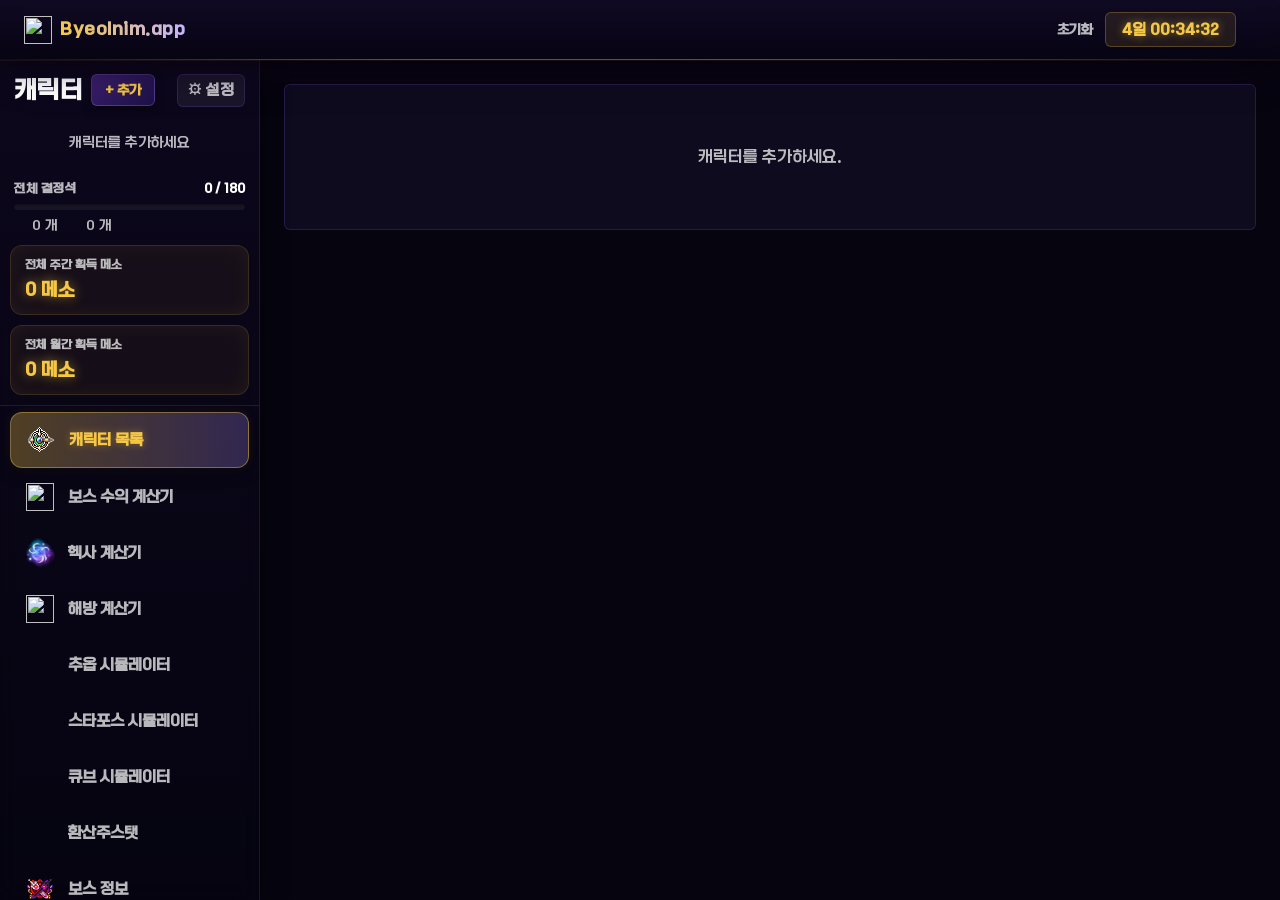
==== commit f0a6fb37: "feat: 사이드바 캐릭터 헤더 - 추가 버튼 왼쪽, 설정 버튼 우측 배치" ====
--- a/GMS_WEEK_BOSS/index.html
+++ b/GMS_WEEK_BOSS/index.html
@@ -33,8 +33,11 @@
     <!-- 캐릭터 영역 -->
     <div class="sb-char-area">
       <div class="sb-char-head">
-        <span class="sb-label">캐릭터</span>
-        <button class="sbtn sbtn--add" id="btnAddChar">+ 추가</button>
+        <div style="display:flex;align-items:center;gap:8px;">
+          <span class="sb-label">캐릭터</span>
+          <button class="sbtn sbtn--add" id="btnAddChar">+ 추가</button>
+        </div>
+        <button class="sbtn sbtn--ghost" id="sbBtnSettings" style="padding:4px 10px;">⚙ 설정</button>
       </div>
       <ul class="char-list" id="charList"></ul>
       <div class="crystal-bar">
@@ -86,9 +89,6 @@
       </button>
       <button class="sb-nav__item" data-sec="bosshp">
         <span class="sb-nav__icon-wrap"><img class="sb-nav__icon" src="images/icons/boss.webp" alt="" onerror="this.style.display='none'"></span><span>보스 정보</span>
-      </button>
-      <button class="sb-nav__item" id="sbBtnSettings">
-        <span class="sb-nav__icon-wrap"></span><span>설정</span>
       </button>
     </nav>
   </aside>
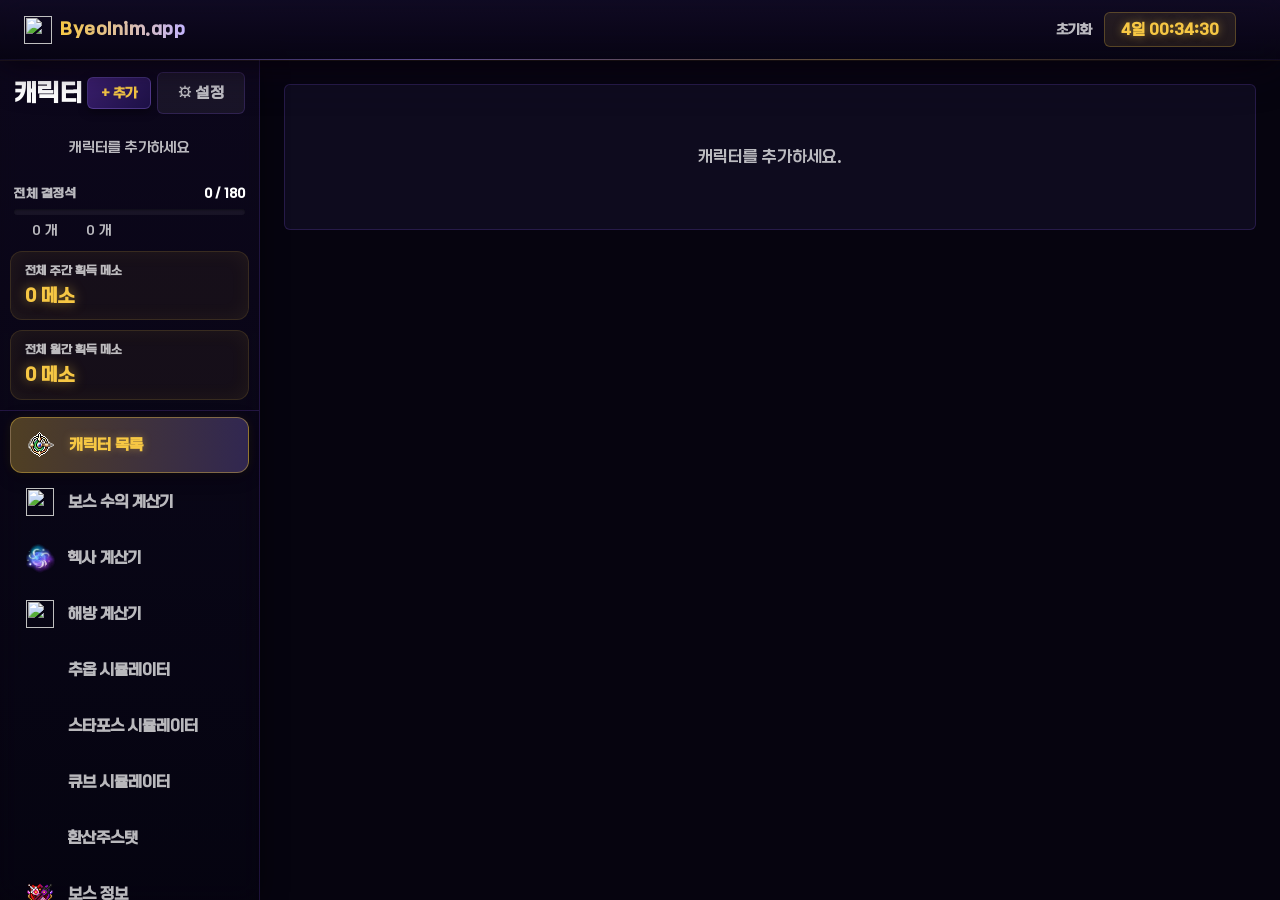
==== commit a10219f6: "fix: 강화 단계 부제목 괄호 제거" ====
--- a/GMS_WEEK_BOSS/index.html
+++ b/GMS_WEEK_BOSS/index.html
@@ -33,11 +33,11 @@
     <!-- 캐릭터 영역 -->
     <div class="sb-char-area">
       <div class="sb-char-head">
-        <div style="display:flex;align-items:center;gap:8px;">
-          <span class="sb-label">캐릭터</span>
+        <span class="sb-label">캐릭터</span>
+        <div style="display:flex;align-items:center;gap:6px;">
           <button class="sbtn sbtn--add" id="btnAddChar">+ 추가</button>
-        </div>
-        <button class="sbtn sbtn--ghost" id="sbBtnSettings" style="padding:4px 10px;">⚙ 설정</button>
+          <button class="sbtn sbtn--ghost sbtn--sm" id="sbBtnSettings">⚙ 설정</button>
+        </div>
       </div>
       <ul class="char-list" id="charList"></ul>
       <div class="crystal-bar">
@@ -226,7 +226,7 @@
             </div>
           </div>
           <div>
-            <div class="card__title">강화 단계 <span style="font-size:.75rem;font-weight:400;color:var(--text-sub)">(GMS 전용 · 15→22성)</span></div>
+            <div class="card__title">강화 단계 <span style="font-size:.75rem;font-weight:400;color:var(--text-sub)">GMS 전용 · 15→22성</span></div>
             <div id="sfStageGrid" style="margin-top:10px;display:flex;flex-direction:column;gap:6px"></div>
           </div>
           <div>
--- a/GMS_WEEK_BOSS/style.css
+++ b/GMS_WEEK_BOSS/style.css
@@ -157,38 +157,9 @@
   transform: scale(.96);
   box-shadow: 0 0 8px rgba(139,92,246,.3);
 }
-.font-dd { position: relative; }
-.font-dd__btn {
-  padding: 6px 28px 6px 13px; border-radius: var(--radius-pill);
-  font-size: .78rem; font-weight: 800; letter-spacing: .2px;
-  color: #c4b5fd;
-  background:
-    url("data:image/svg+xml,%3Csvg xmlns='http://www.w3.org/2000/svg' width='10' height='6' viewBox='0 0 10 6'%3E%3Cpath d='M0 0l5 6 5-6z' fill='%23a78bfa'/%3E%3C/svg%3E") no-repeat right 10px center,
-    linear-gradient(135deg, #1e1245 0%, #150d35 100%);
-  border: 1.5px solid rgba(139,92,246,.45);
-  cursor: pointer; transition: .2s;
-  box-shadow: 0 2px 8px rgba(0,0,0,.5), inset 0 1px 0 rgba(255,255,255,.08);
-  white-space: nowrap;
-}
-.font-dd__btn:hover { border-color: var(--primary); color: #fff; box-shadow: 0 0 16px rgba(139,92,246,.45), 0 2px 8px rgba(0,0,0,.5); }
-.font-dd__menu {
-  display: none; position: absolute; right: 0; top: calc(100% + 6px);
-  background: #150d35; border: 1.5px solid rgba(139,92,246,.45);
-  border-radius: 10px; overflow: hidden;
-  box-shadow: 0 8px 24px rgba(0,0,0,.6);
-  z-index: 9999; min-width: 100%;
-}
-.font-dd__menu.open { display: block; }
-.font-dd__item {
-  display: block; width: 100%; padding: 9px 18px;
-  font-size: .85rem; font-weight: 700;
-  color: #c4b5fd; background: transparent; border: none;
-  cursor: pointer; text-align: left; transition: background .15s;
-}
-.font-dd__item:hover, .font-dd__item.active { background: rgba(139,92,246,.25); color: #fff; }
 
 /* ?? APP ?? */
-.app { display: grid; grid-template-columns: 260px 1fr; flex: 1; min-height: calc(100vh - 60px); min-width: 1100px; }
+.app { display: grid; grid-template-columns: 260px 1fr; flex: 1; min-height: calc(100vh - 60px);  }
 
 /* ?? SIDEBAR ?? */
 .sidebar {
@@ -1508,7 +1479,7 @@
 @media (max-width: 768px) {
   .hamburger { display: flex; }
   .header { padding: 0 14px; gap: 10px; }
-  .header__title { display: none; }
+  .header__title { font-size: .8rem; }
   .header__rlabel { display: none; }
   .header__center { gap: 6px; }
   .header__rlabel { display: inline; font-size: .68rem; }
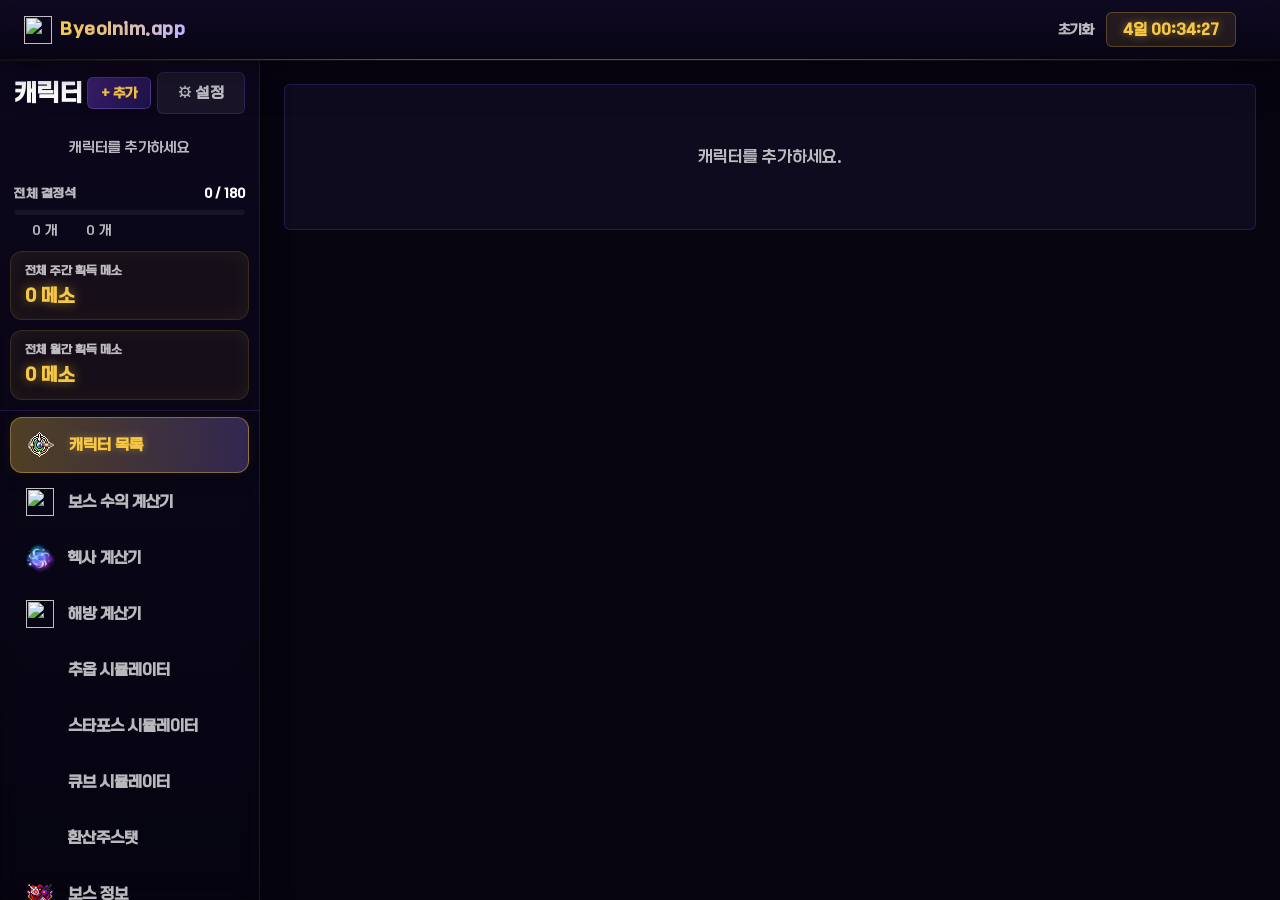
==== commit beebe340: "fix: 강화 단계 → 파괴 단계 설정으로 수정" ====
--- a/GMS_WEEK_BOSS/index.html
+++ b/GMS_WEEK_BOSS/index.html
@@ -226,7 +226,7 @@
             </div>
           </div>
           <div>
-            <div class="card__title">강화 단계 <span style="font-size:.75rem;font-weight:400;color:var(--text-sub)">GMS 전용 · 15→22성</span></div>
+            <div class="card__title">파괴 단계 설정</div>
             <div id="sfStageGrid" style="margin-top:10px;display:flex;flex-direction:column;gap:6px"></div>
           </div>
           <div>
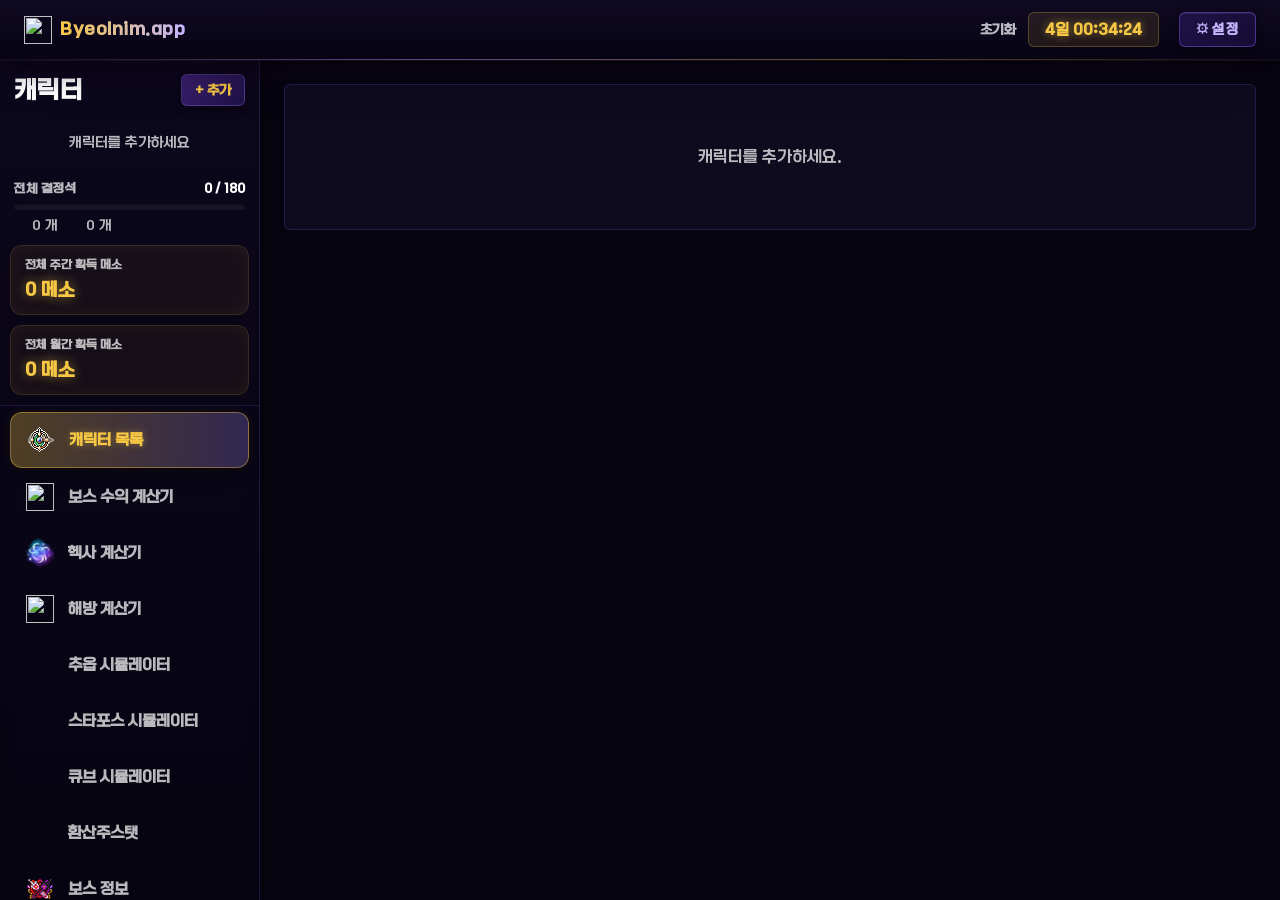
==== commit a2610010: "fix: 설정 버튼 데스크탑=헤더, 모바일=사이드바로 분리" ====
--- a/GMS_WEEK_BOSS/index.html
+++ b/GMS_WEEK_BOSS/index.html
@@ -20,7 +20,7 @@
     <span class="header__rlabel">초기화</span>
     <span class="header__timer" id="resetTimer">--일 --:--:--</span>
   </div>
-  <div class="header__right"></div>
+  <div class="header__right"><button class="hbtn" id="headerBtnSettings">⚙ 설정</button></div>
 </header>
 
 <!-- ═══════════ APP BODY ═══════════ -->
--- a/GMS_WEEK_BOSS/style.css
+++ b/GMS_WEEK_BOSS/style.css
@@ -822,7 +822,7 @@
 /* 큐브 결과 모달 */
 .modal--cube-result { width: min(1000px, 96vw); max-height: 90vh; display: flex; flex-direction: column; }
 .modal--cube-result .modal__body { flex: 1; overflow: hidden; display: flex; flex-direction: column; padding: 16px 20px 20px; }
-.cube-result-body { display: flex; gap: 24px; flex: 1; overflow: hidden; }
+.cube-result-body { display: flex; gap: 24px; flex: 1; overflow: hidden; padding: 16px 20px 20px; }
 .cube-result-left { flex: 0 0 300px; display: flex; flex-direction: column; gap: 4px; }
 .cube-result-left .sf-res-item { padding: 10px 0; }
 .cube-result-right { flex: 1; overflow-y: auto; border: 1px solid var(--border); border-radius: 10px; padding: 14px 16px; }
@@ -1460,6 +1460,7 @@
 }
 
 /* ── 햄버거 / 드로어 오버레이 (기본: 데스크탑에선 숨김) ── */
+#sbBtnSettings { display: none; }
 .hamburger { display: none; flex-direction: column; justify-content: center; gap: 4px; width: 34px; height: 34px; padding: 6px; border-radius: 8px; flex-shrink: 0; }
 .hamburger span { display: block; height: 2px; width: 100%; background: #c4b5fd; border-radius: 2px; transition: .25s; }
 body.sidebar-open .hamburger span:nth-child(1) { transform: translateY(6px) rotate(45deg); }
@@ -1478,6 +1479,8 @@
 /* ══════════════ 모바일 레이아웃 (≤768px) ══════════════ */
 @media (max-width: 768px) {
   .hamburger { display: flex; }
+  #sbBtnSettings { display: inline-flex; }
+  #headerBtnSettings { display: none; }
   .header { padding: 0 14px; gap: 10px; }
   .header__title { font-size: .8rem; }
   .header__rlabel { display: none; }
@@ -1562,6 +1565,21 @@
   .bhp-active-diff .dpill { font-size: clamp(.55rem, 3.5vw, 1.3rem); padding: 4px 2px; }
   .bhp-phase { font-size: .8rem; }
   .bhp-phase__val { font-size: .88rem; }
+
+  /* 보스 패널 헤더: 캐릭터명 + 결정석 + 초기화 줄바꿈 방지 */
+  .boss-panel__head { flex-wrap: wrap; gap: 6px; padding: 10px 14px; }
+  .boss-panel__charname { font-size: .82rem; white-space: nowrap; overflow: hidden; text-overflow: ellipsis; max-width: 120px; }
+  .boss-crystal-count .cc-item { font-size: .88rem; }
+
+  /* 헥사 노드 이름 줄바꿈 방지 */
+  .hx-node-name { white-space: nowrap; overflow: hidden; text-overflow: ellipsis; }
+
+  /* form 라벨 줄바꿈 방지 (스타포스 등) */
+  .field__label { font-size: .78rem; white-space: nowrap; overflow: hidden; text-overflow: ellipsis; }
+
+  /* 캐릭터 정보: ci-layout 1열, ci-avgs 2열 */
+  .ci-layout { grid-template-columns: 1fr; }
+  .ci-avgs { grid-template-columns: repeat(2, 1fr); }
 }
 
 /* 아주 좁은 화면: 캐릭터 그리드 1열 */
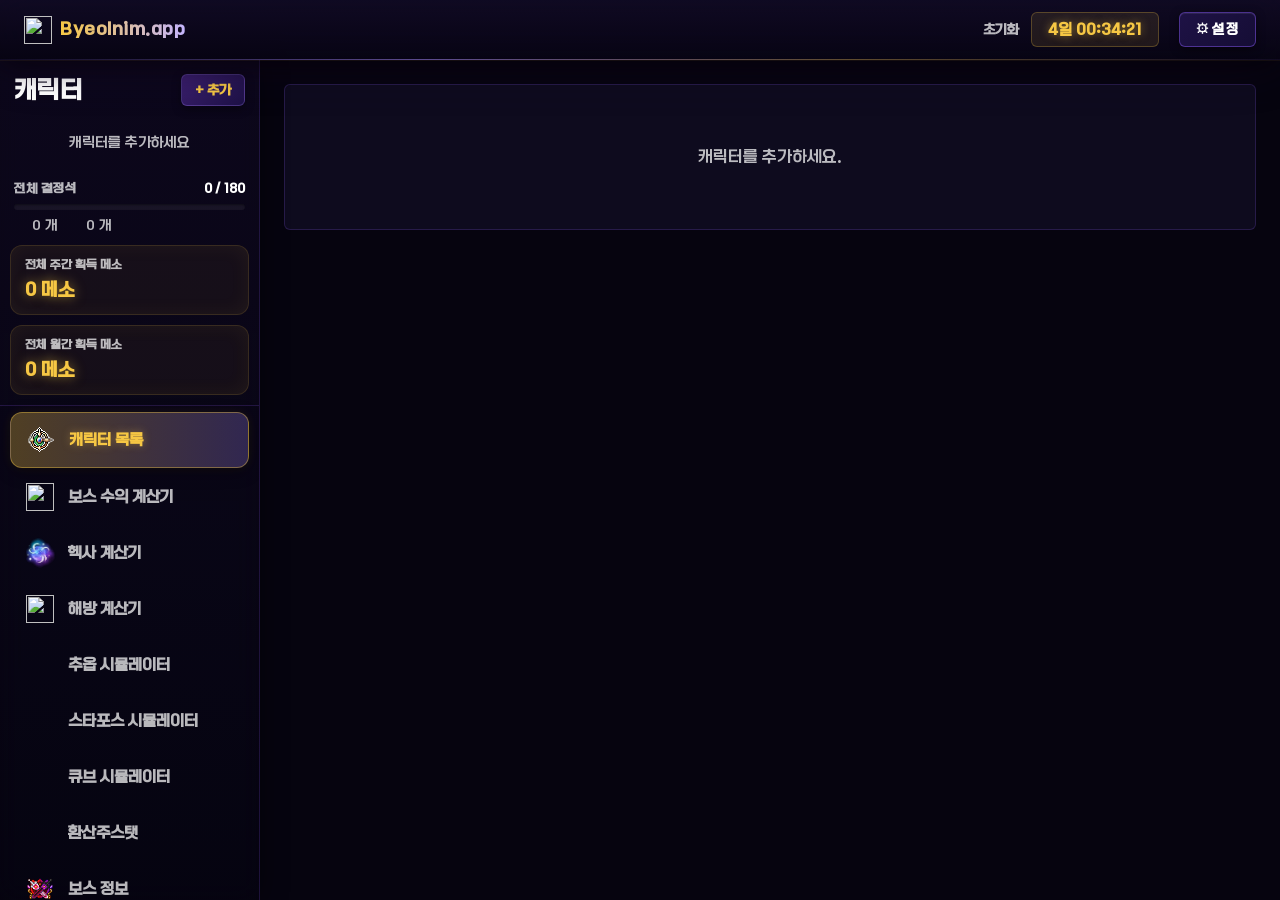
==== commit 00e30891: "fix: 헤더 설정 버튼 글씨색 흰색 강제 적용" ====
--- a/GMS_WEEK_BOSS/index.html
+++ b/GMS_WEEK_BOSS/index.html
@@ -20,7 +20,7 @@
     <span class="header__rlabel">초기화</span>
     <span class="header__timer" id="resetTimer">--일 --:--:--</span>
   </div>
-  <div class="header__right"><button class="hbtn" id="headerBtnSettings">⚙ 설정</button></div>
+  <div class="header__right"><button class="hbtn" id="headerBtnSettings" style="color:#fff !important">⚙ 설정</button></div>
 </header>
 
 <!-- ═══════════ APP BODY ═══════════ -->
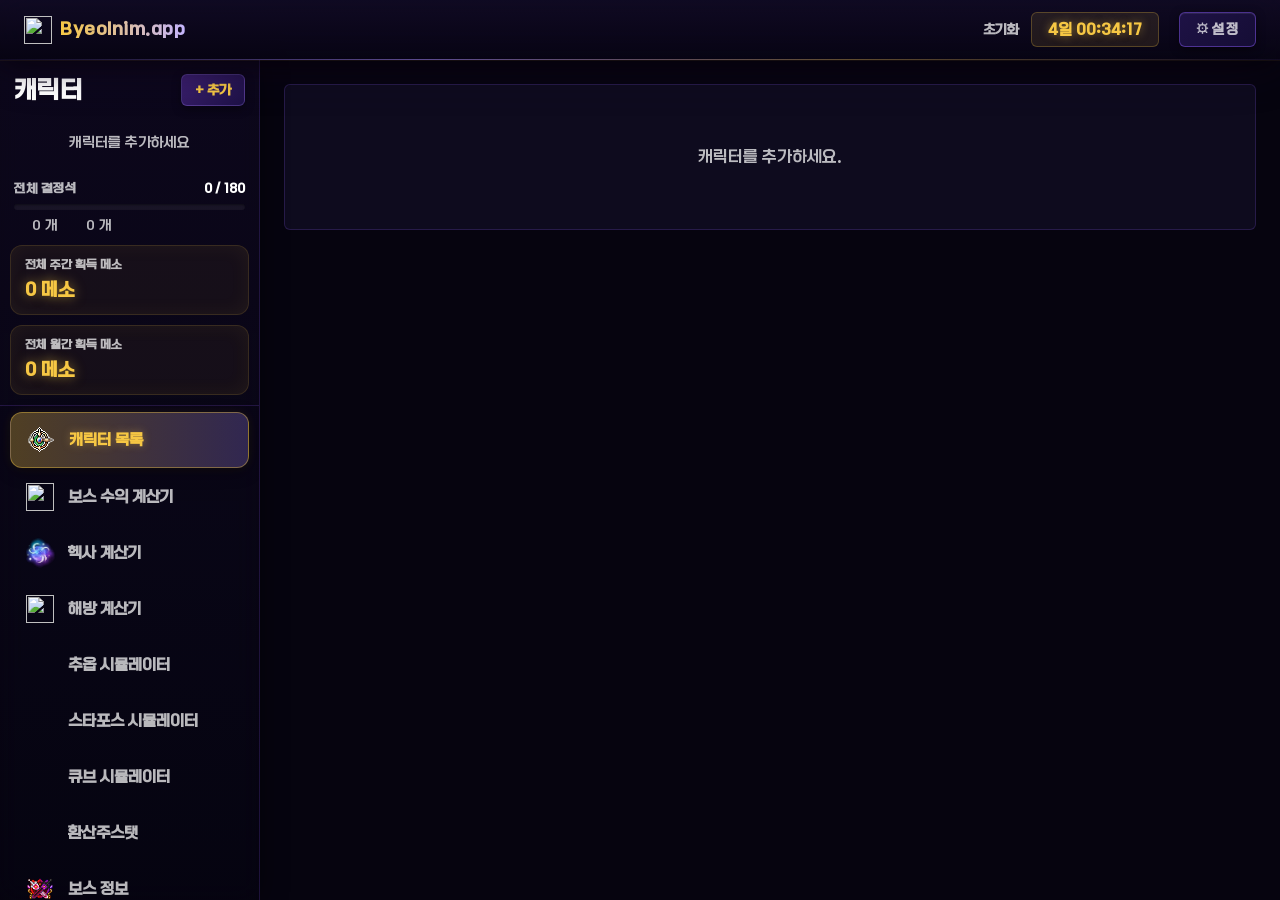
==== commit 27485293: "fix: 헤더 설정 버튼 글씨색 회색으로 변경" ====
--- a/GMS_WEEK_BOSS/index.html
+++ b/GMS_WEEK_BOSS/index.html
@@ -20,7 +20,7 @@
     <span class="header__rlabel">초기화</span>
     <span class="header__timer" id="resetTimer">--일 --:--:--</span>
   </div>
-  <div class="header__right"><button class="hbtn" id="headerBtnSettings" style="color:#fff !important">⚙ 설정</button></div>
+  <div class="header__right"><button class="hbtn" id="headerBtnSettings" style="color:var(--text-sub)">⚙ 설정</button></div>
 </header>
 
 <!-- ═══════════ APP BODY ═══════════ -->
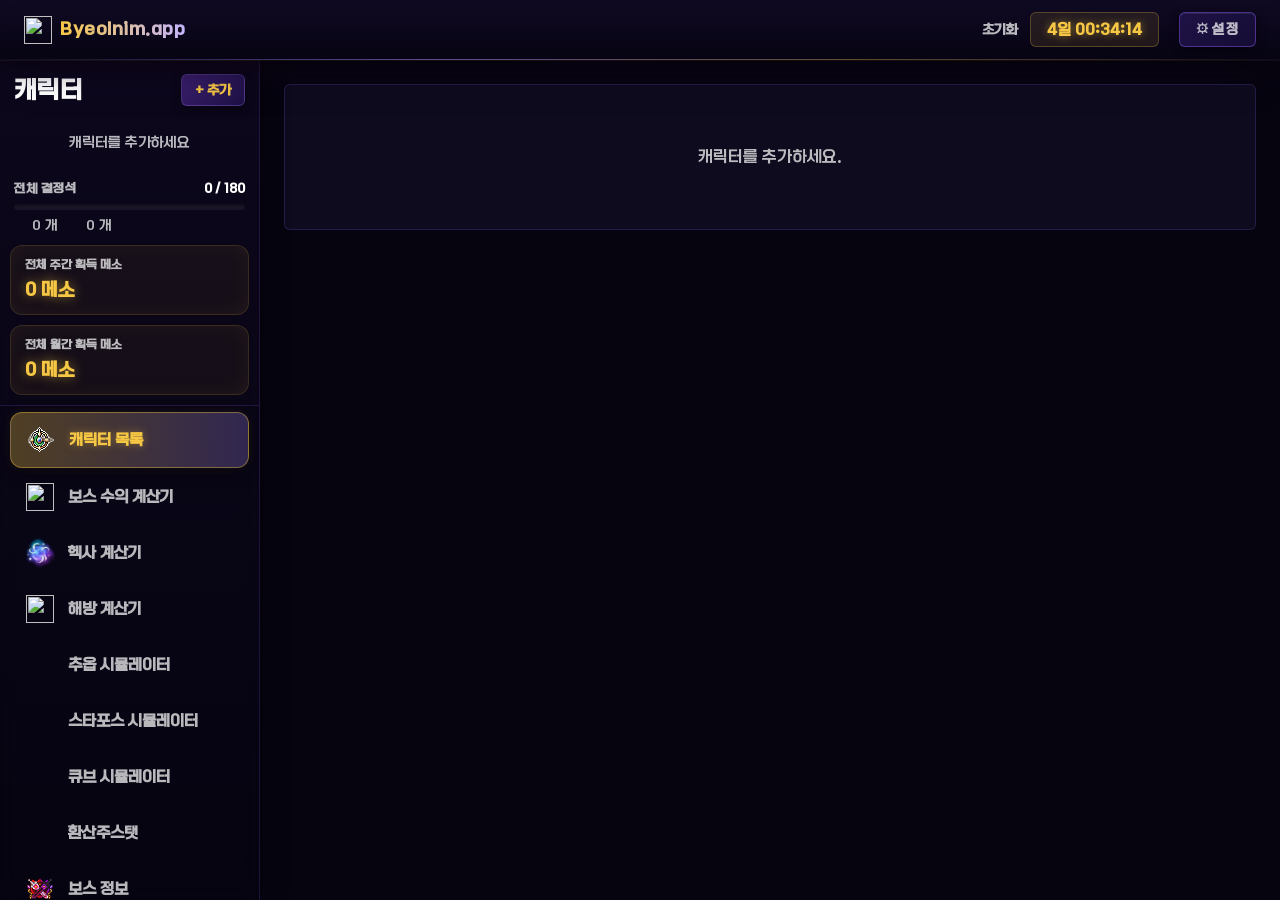
==== commit b4808ade: "fix: 헤더 설정 버튼 기본 회색, hover 흰색+lift 적용" ====
--- a/GMS_WEEK_BOSS/index.html
+++ b/GMS_WEEK_BOSS/index.html
@@ -20,7 +20,7 @@
     <span class="header__rlabel">초기화</span>
     <span class="header__timer" id="resetTimer">--일 --:--:--</span>
   </div>
-  <div class="header__right"><button class="hbtn" id="headerBtnSettings" style="color:var(--text-sub)">⚙ 설정</button></div>
+  <div class="header__right"><button class="hbtn" id="headerBtnSettings">⚙ 설정</button></div>
 </header>
 
 <!-- ═══════════ APP BODY ═══════════ -->
--- a/GMS_WEEK_BOSS/style.css
+++ b/GMS_WEEK_BOSS/style.css
@@ -144,13 +144,15 @@
   color: #c4b5fd;
   background: linear-gradient(135deg, #1e1245 0%, #150d35 100%);
   border: 1.5px solid rgba(139,92,246,.45);
-  transition: background .2s, border-color .2s, color .2s, box-shadow .2s;
+  transition: background .2s, border-color .2s, color .2s, box-shadow .2s, transform .18s;
   box-shadow: 0 0 0 0 transparent, 0 2px 8px rgba(0,0,0,.5), inset 0 1px 0 rgba(255,255,255,.08);
 }
+#headerBtnSettings { color: var(--text-sub); }
 .hbtn:hover {
   background: linear-gradient(135deg, #2d1a6e 0%, #1a0f45 100%);
   border-color: var(--primary);
   color: #fff;
+  transform: translateY(-1px);
   box-shadow: 0 0 16px rgba(139,92,246,.45), 0 2px 8px rgba(0,0,0,.5), inset 0 1px 0 rgba(255,255,255,.1);
 }
 .hbtn:active {
@@ -1479,7 +1481,7 @@
 /* ══════════════ 모바일 레이아웃 (≤768px) ══════════════ */
 @media (max-width: 768px) {
   .hamburger { display: flex; }
-  #sbBtnSettings { display: inline-flex; }
+  #sbBtnSettings { display: inline-flex; font-size: .76rem; padding: 5px 13px; }
   #headerBtnSettings { display: none; }
   .header { padding: 0 14px; gap: 10px; }
   .header__title { font-size: .8rem; }
